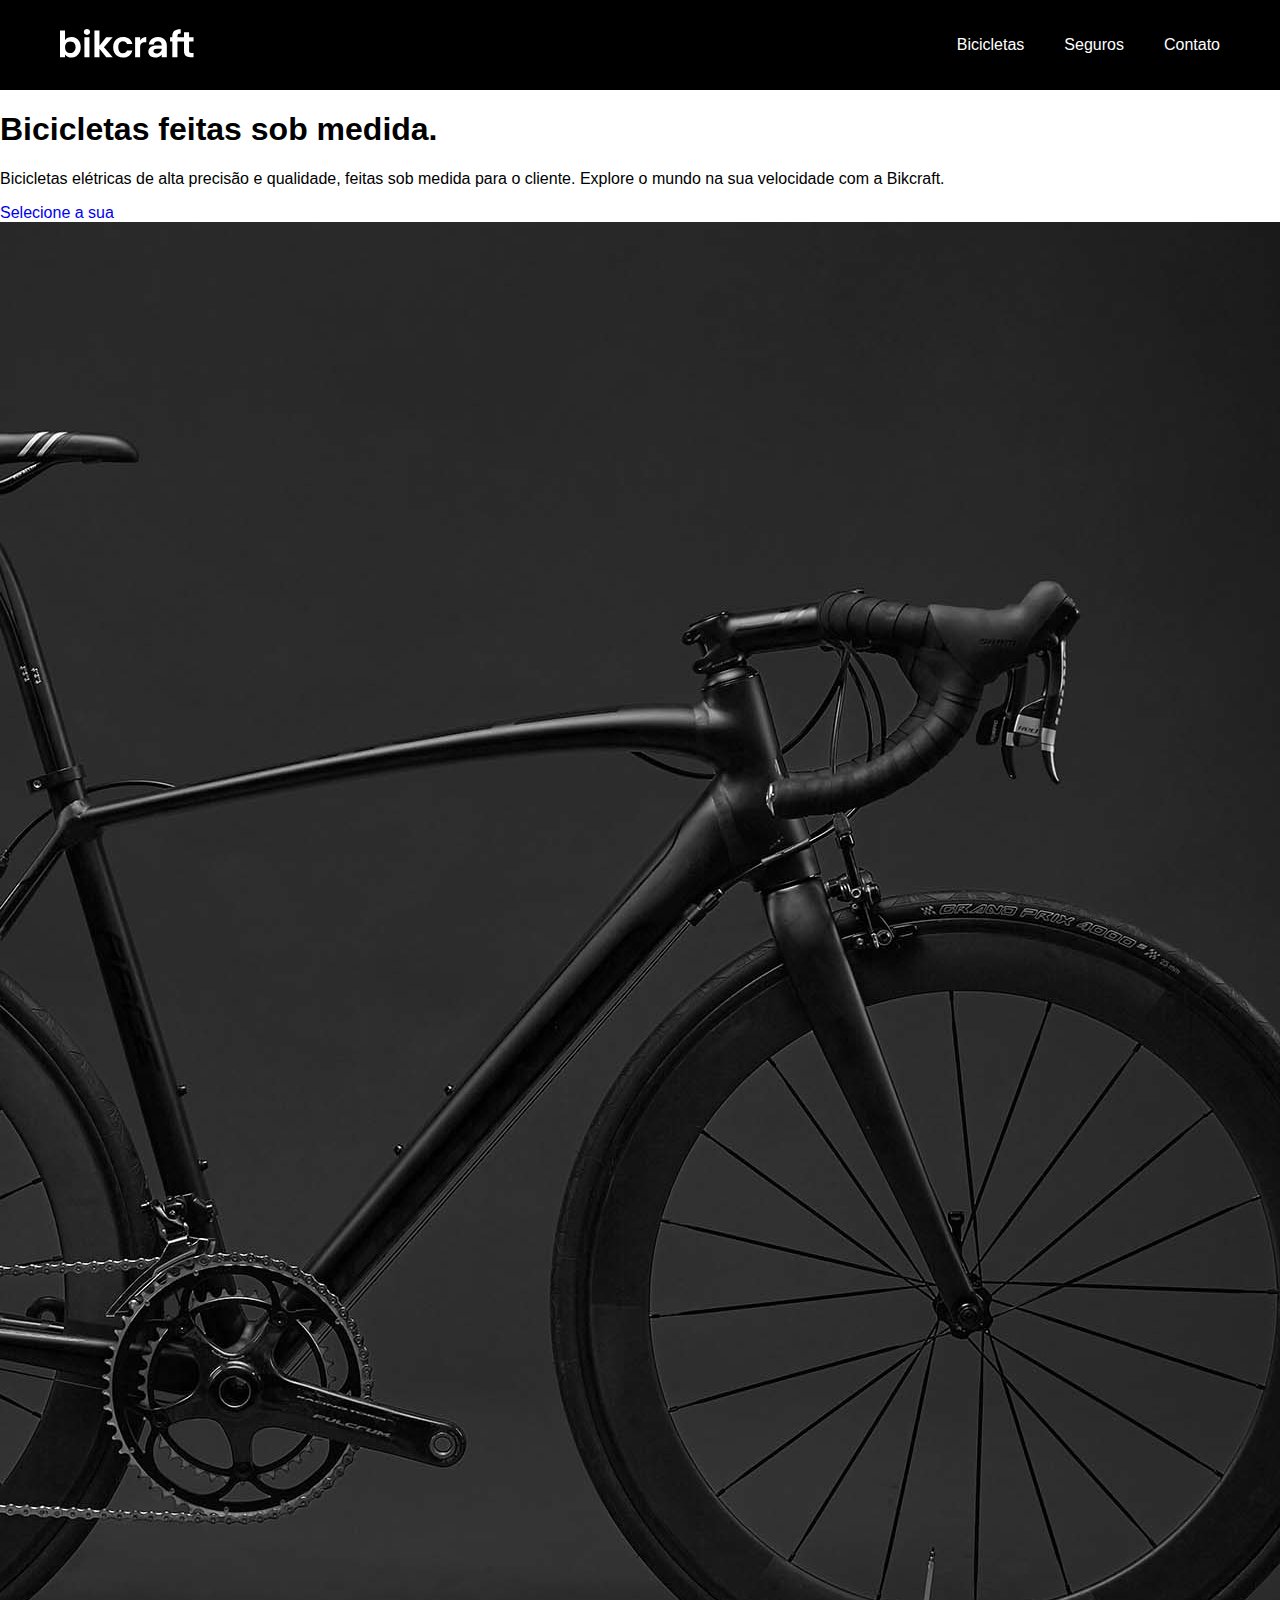
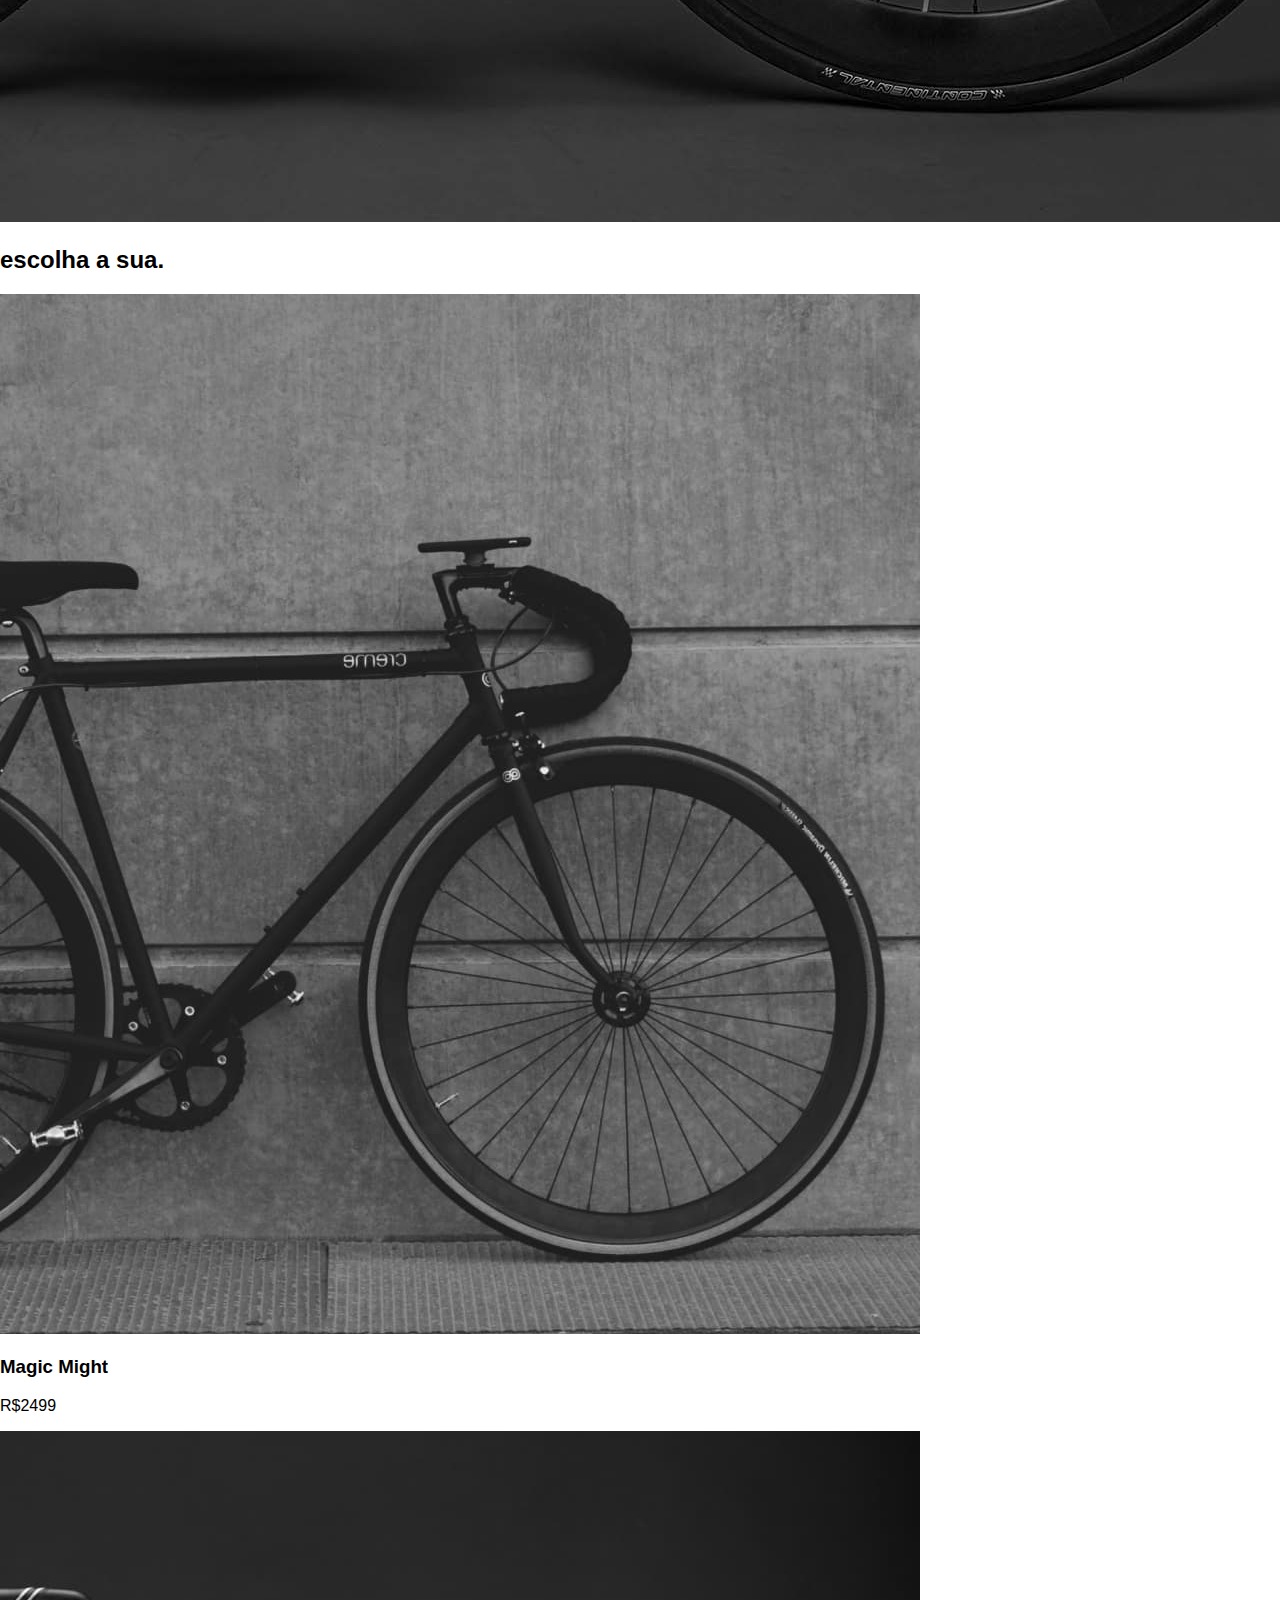
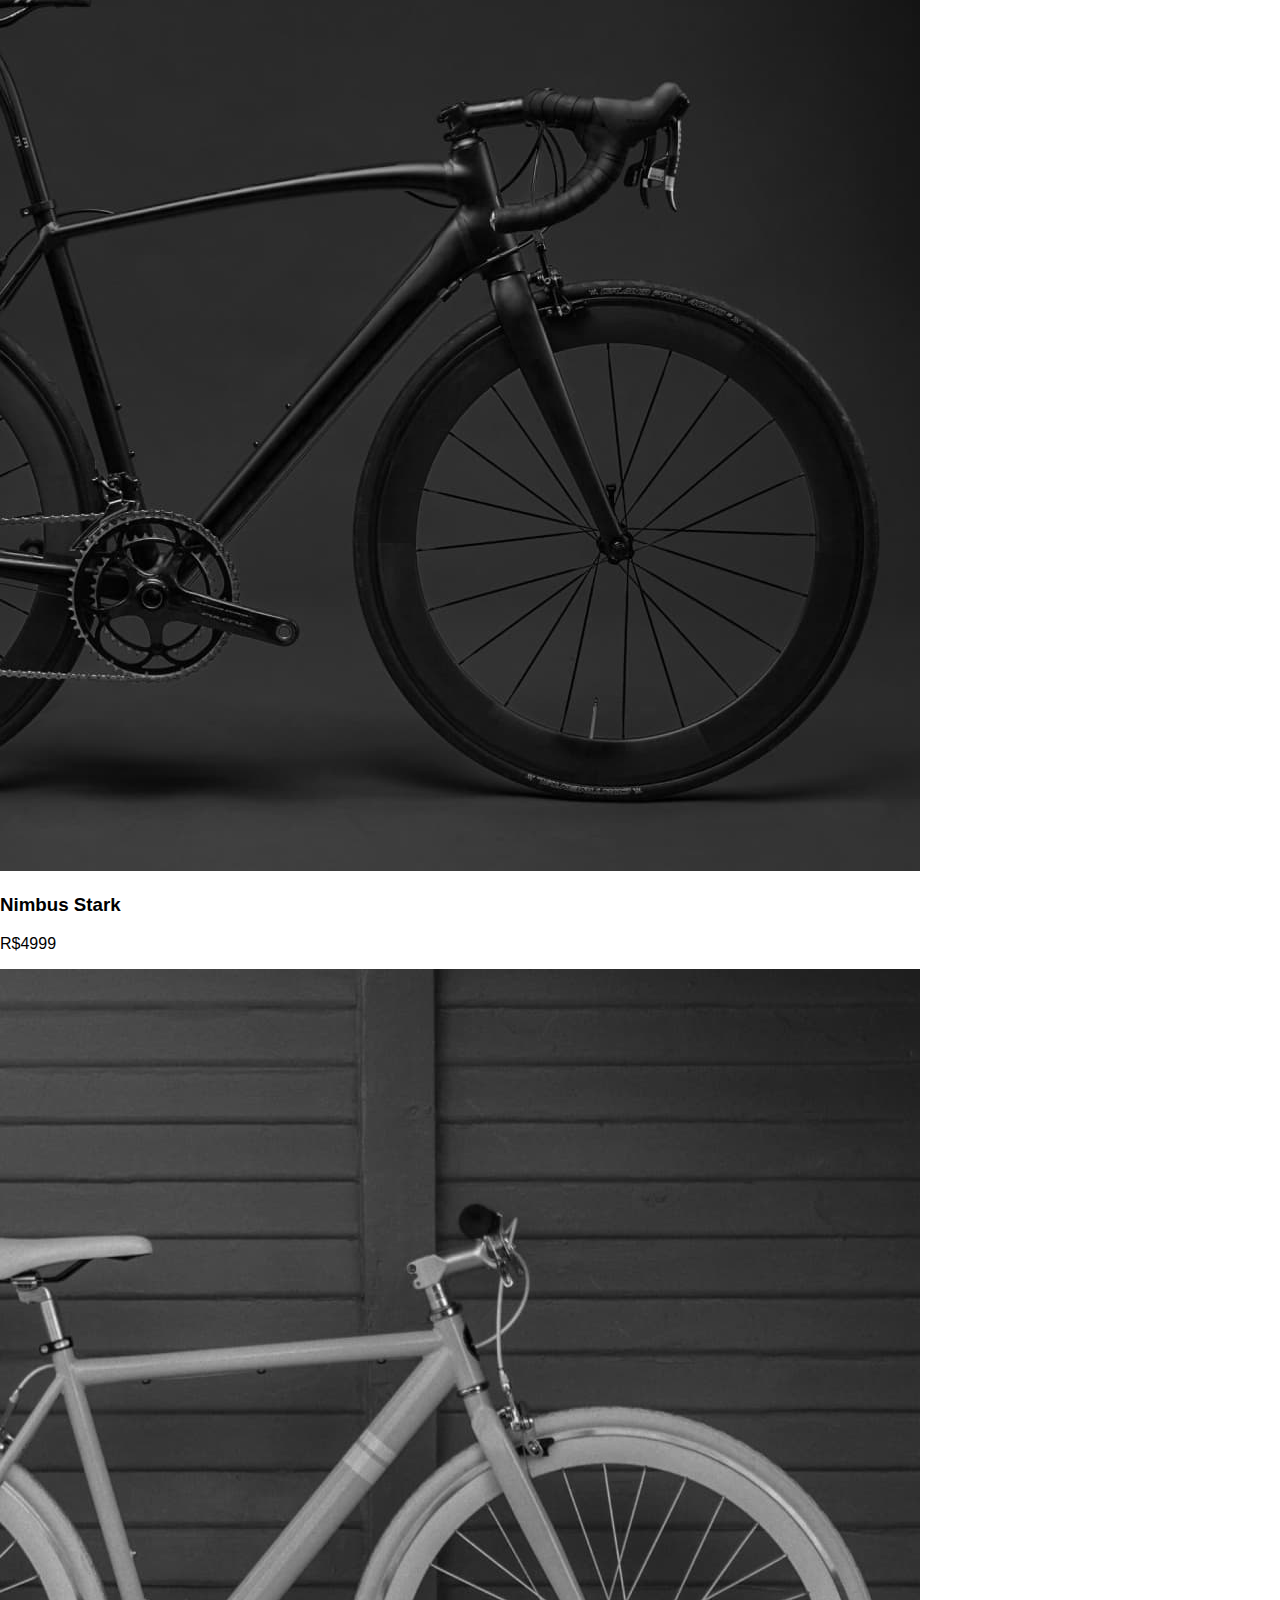
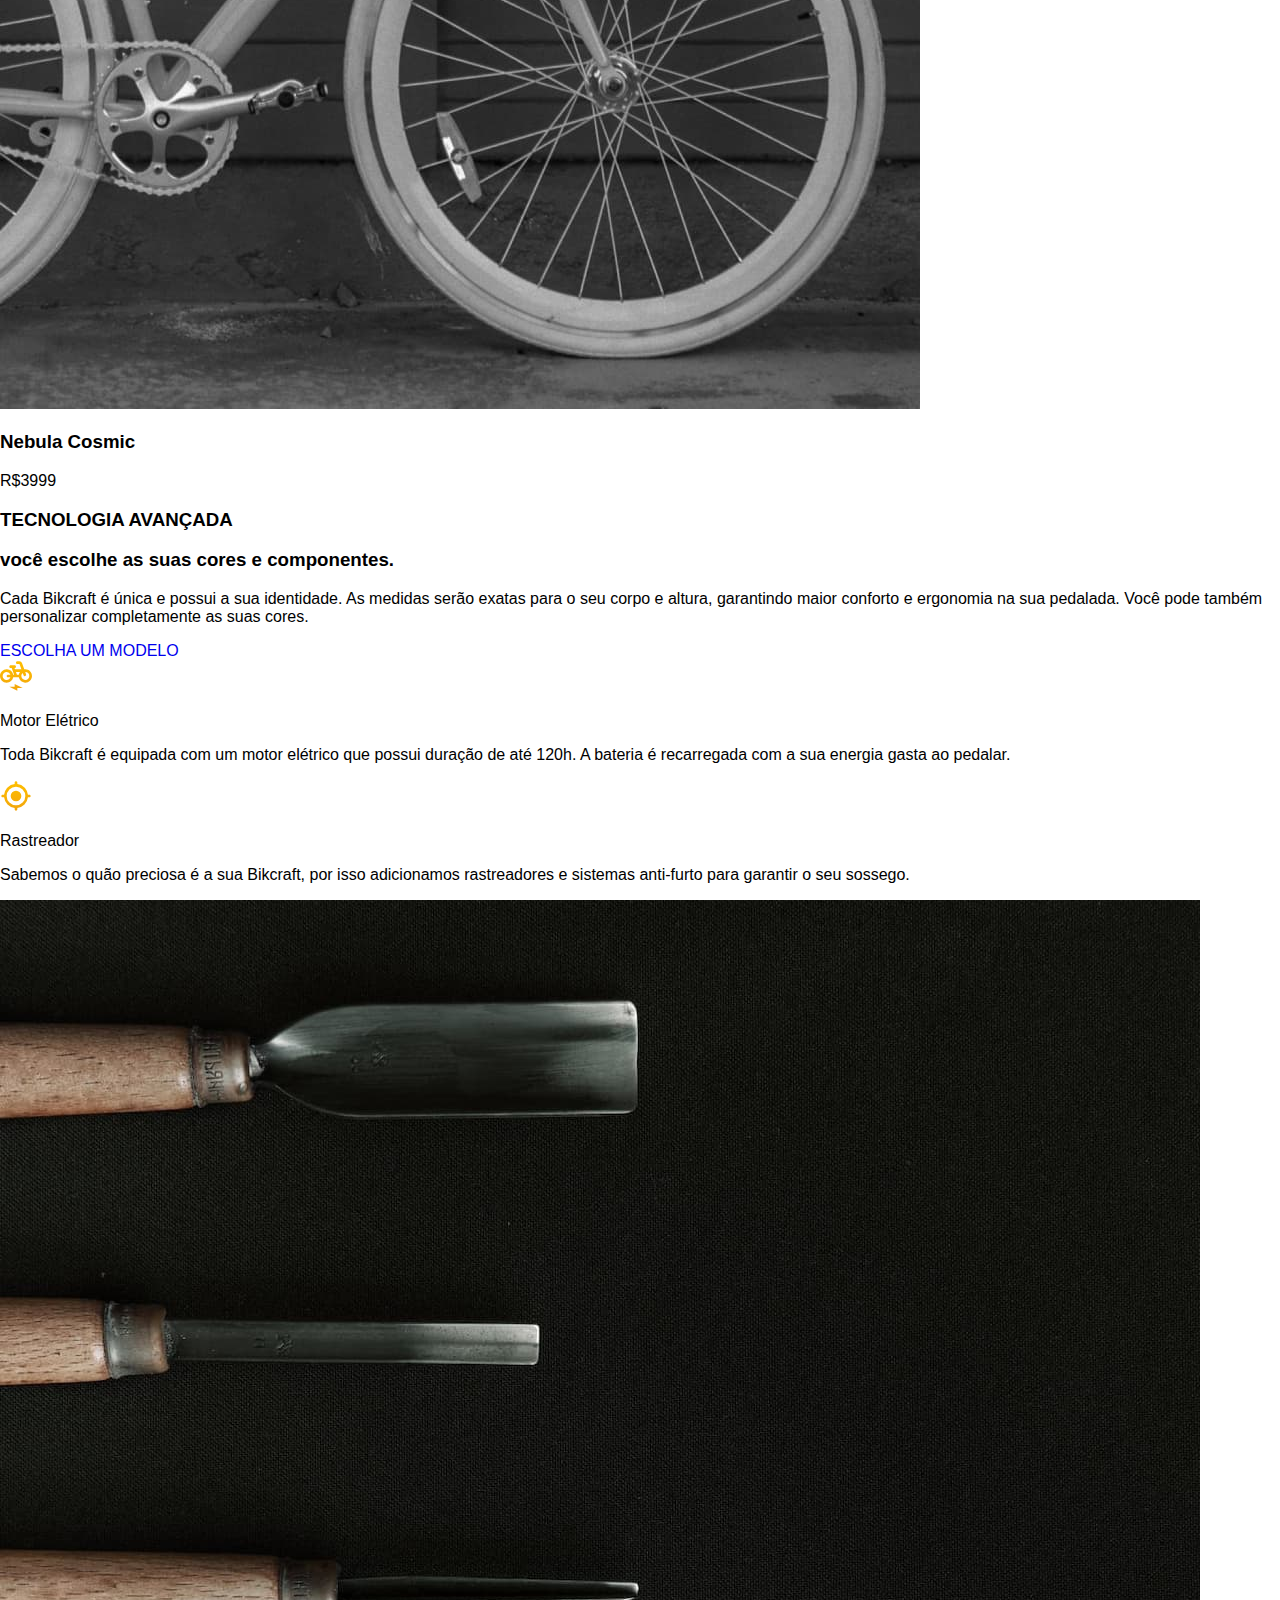
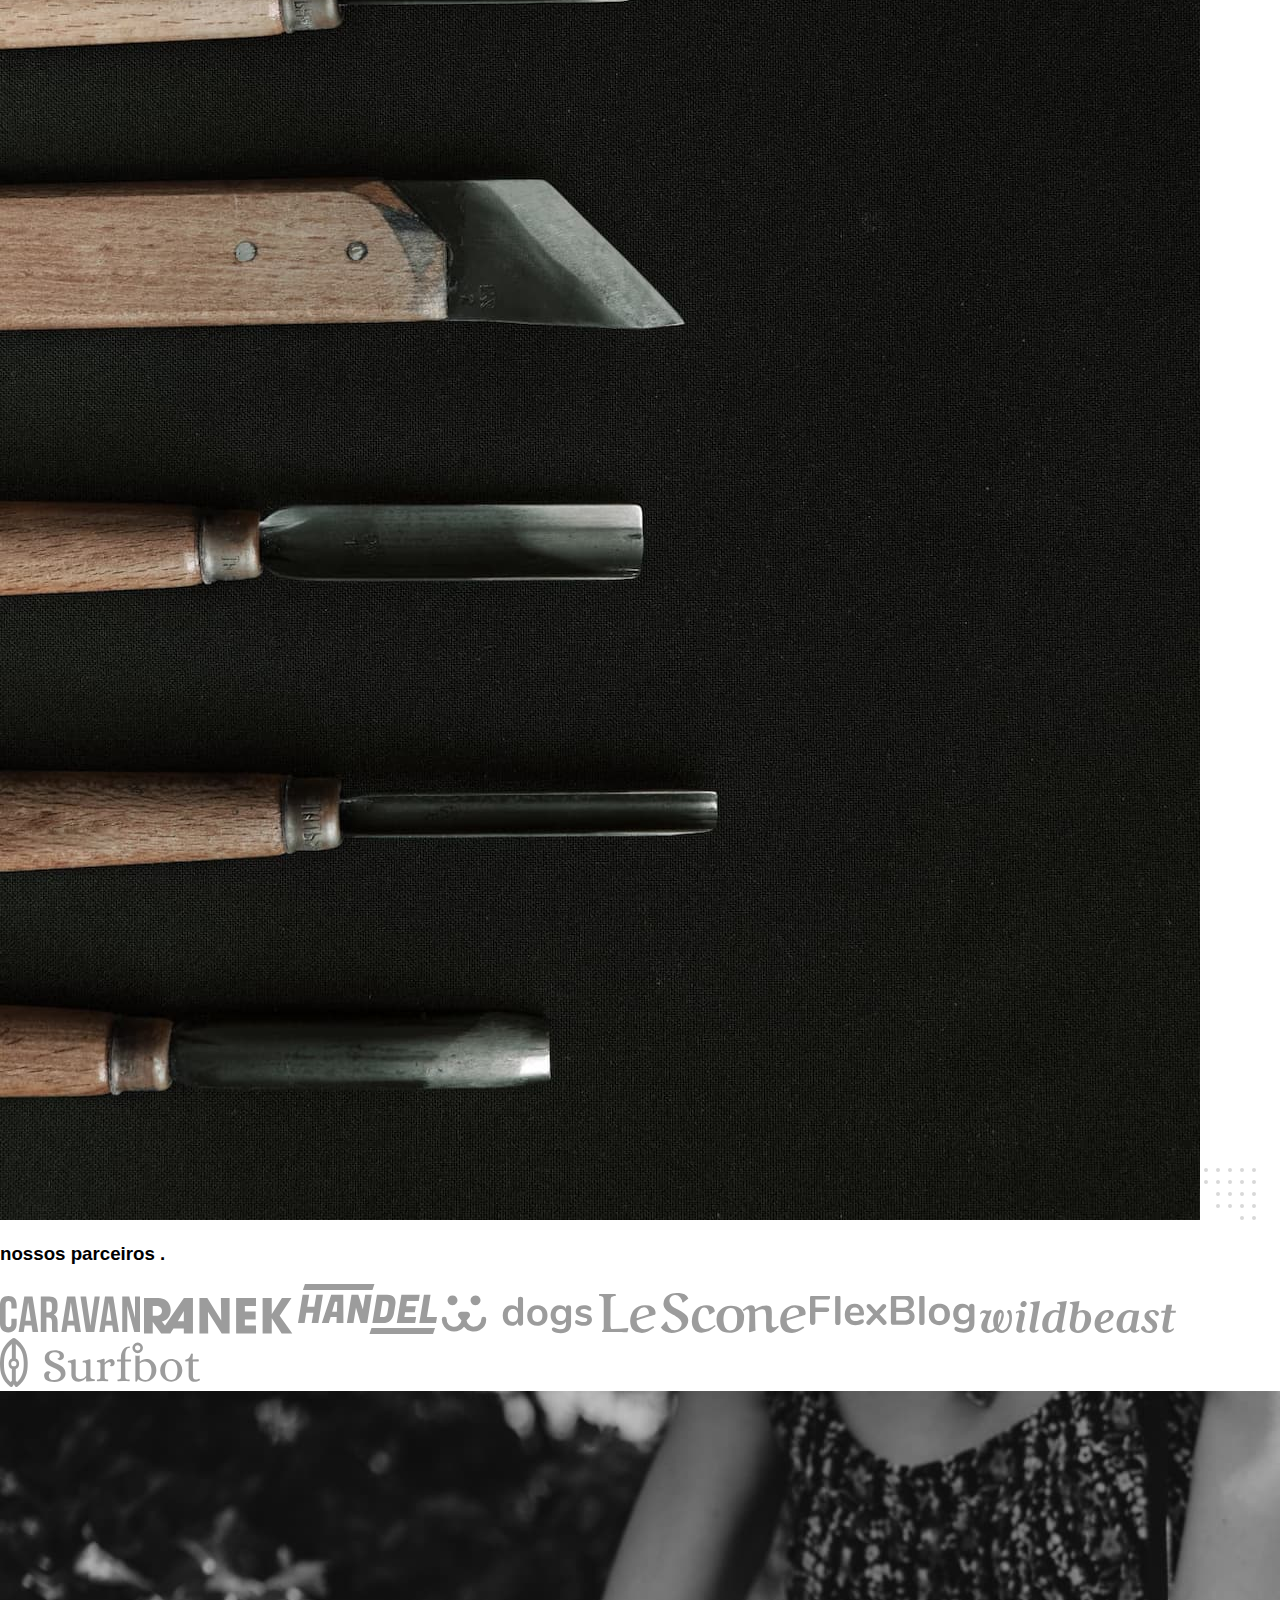
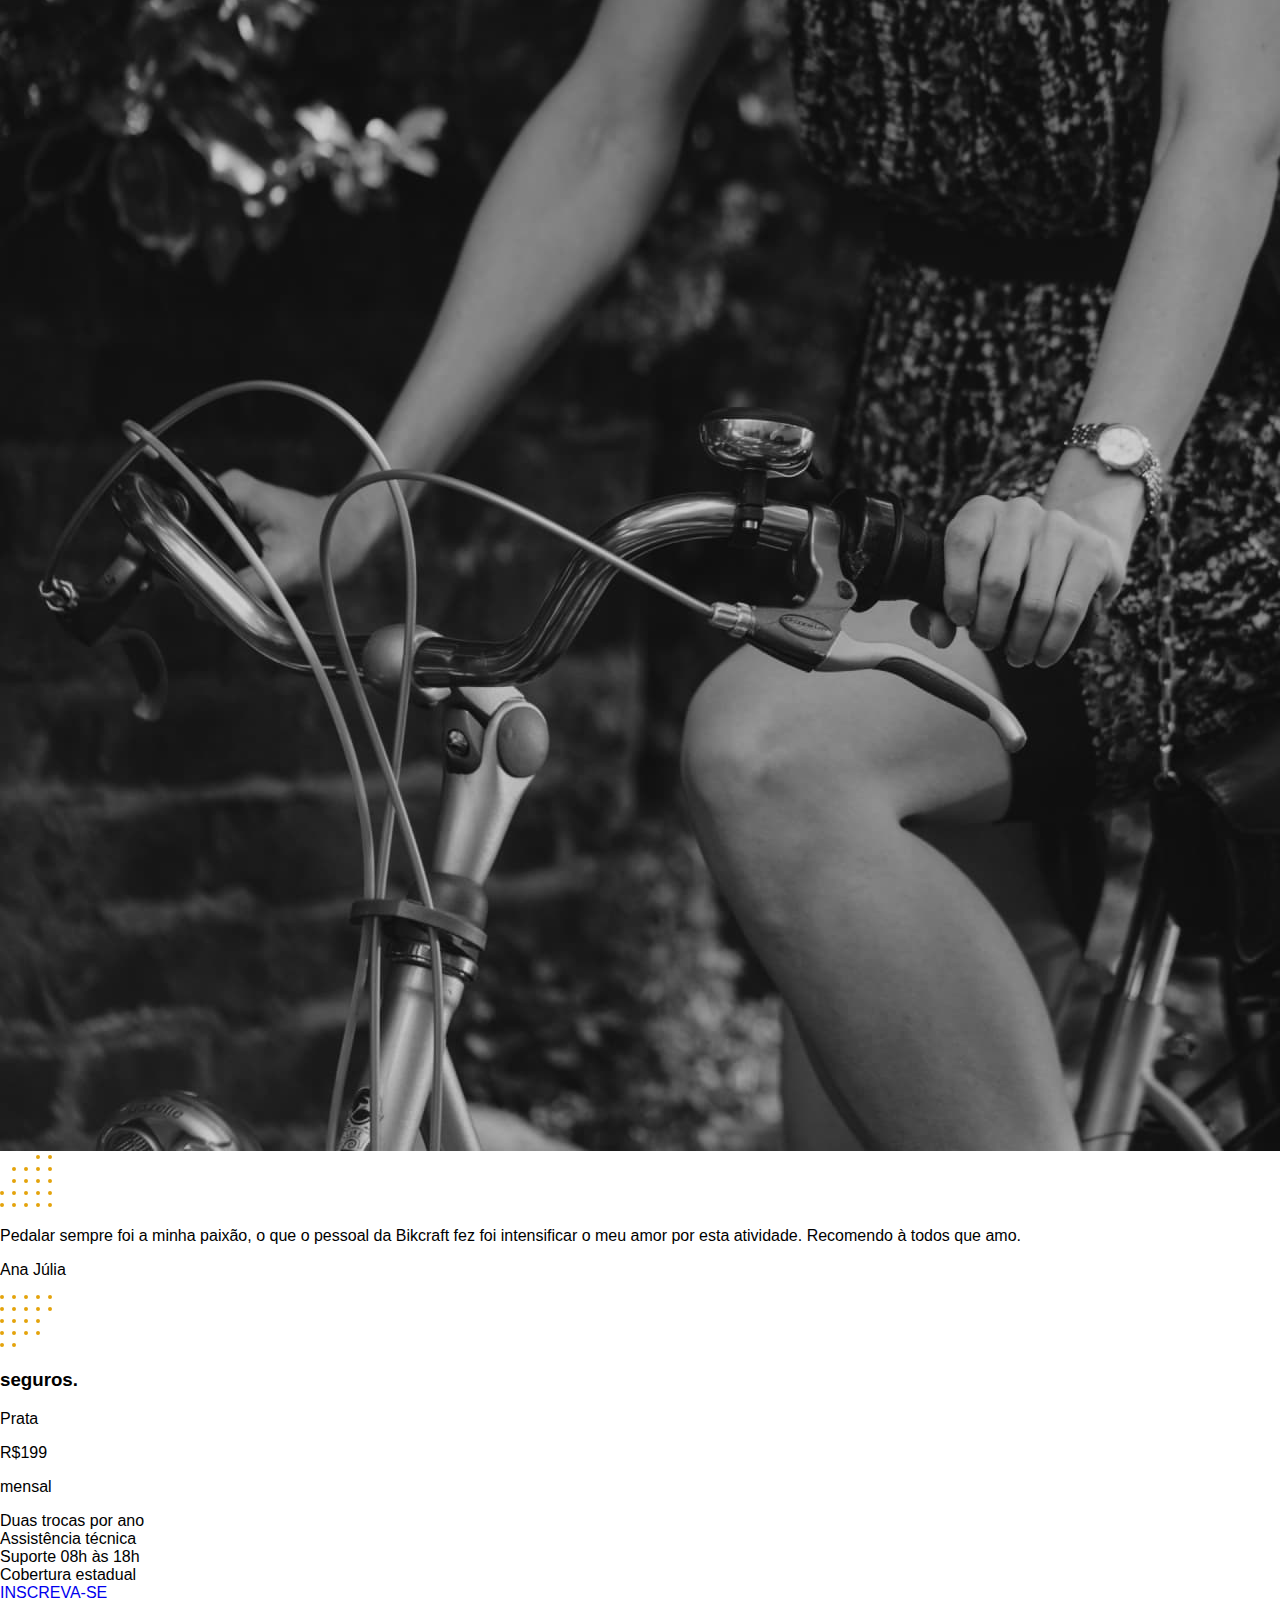
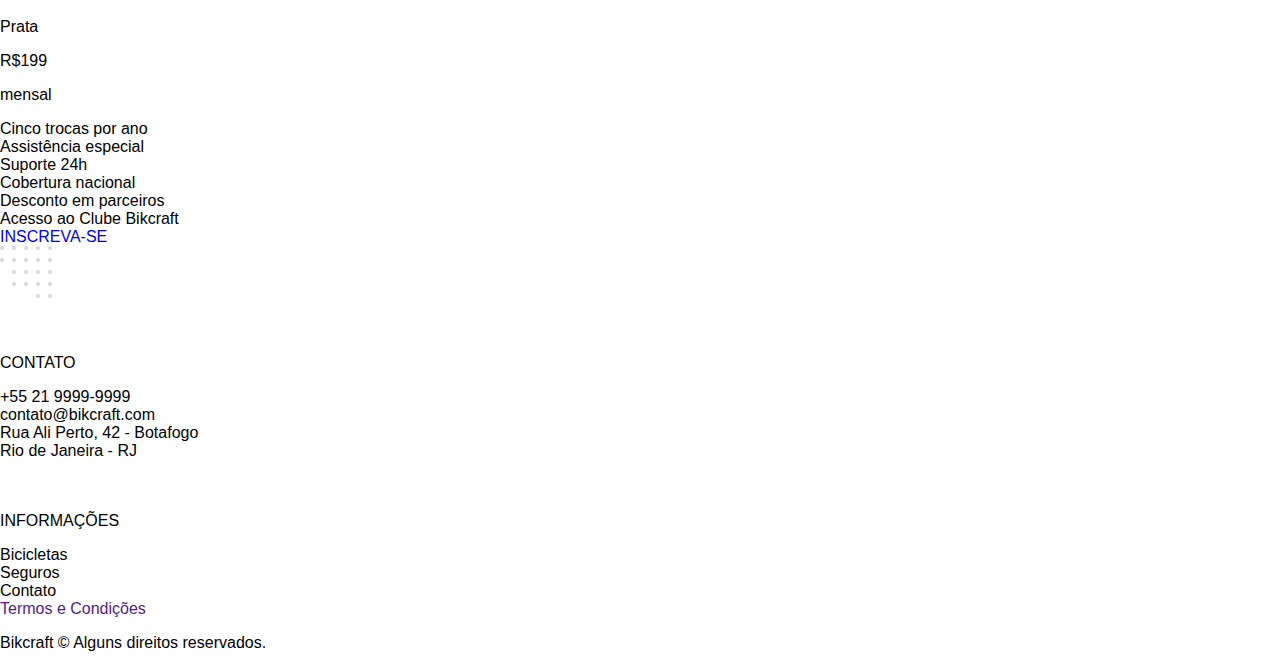
==== index.html @ e2b1809e "adicão do header" ====
<!DOCTYPE html>
<html lang="pt-br">

<head>
  <meta charset="UTF-8">
  <meta name="viewport" content="width=device-width, initial-scale=1.0">
  <title>Bikcraft - Bicicletas Elétricas</title>
  <meta name="description" content="Bicicletas elétricas de alta precisão e qualidade,  feitas sob medida para o cliente. Explore o mundo na sua velocidade com a Bikcraft.">
  <link rel="stylesheet" href="./css/style.css">
  <link rel="stylesheet" href="./css/header.css">
</head>
<header class="header-bg">
  <div class="header">
    <a href="./">
      <img src="./img/bikcraft.svg" alt="bikcraft logo">
    </a>
    <nav aria-label="primaria">
      <ul class="header-menu">
        <li><a href="./bicicletas.html">Bicicletas</a></li>
        <li><a href="./seguros.html">Seguros</a></li>
        <li><a href="./contato.html">Contato</a></li>
      </ul>
    </nav>
  </div>
</header>

<body>
  <div class="introducao">
    <h1 class="introducao-header">Bicicletas feitas sob medida<span class="ponto">.</span></h1>
    <p class="introducao-texto">Bicicletas elétricas de alta precisão e qualidade, feitas sob medida para o cliente. Explore o mundo na sua velocidade com a Bikcraft.</p>
    <a href="./" class="introduca-botao">Selecione a sua</a>
    <img src="./img/fotos/introducao.jpg" alt="">
  </div>
  <div class="escolha">
    <h2>escolha a sua<span class="ponto">.</span></h2>
    <div class="escolha-magic">
      <img src="./img/bicicletas/magic-home.jpg" alt="">
      <h3>Magic Might</h3>
      <p>R$2499</p>
    </div>
    <div class="escolha-nimbus">
      <img src="./img/bicicletas/nimbus-home.jpg" alt="">
      <h3>Nimbus Stark</h3>
      <p>R$4999</p>
    </div>
    <div class="escolha-nebula">
      <img src="./img/bicicletas/nebula-home.jpg" alt="">
      <h3>Nebula Cosmic</h3>
      <p>R$3999</p>
    </div>
  </div>
  <div class="tecnologias">
    <div class="tecnologias-texto">
      <h3>TECNOLOGIA AVANÇADA</h3>
      <h3>você escolhe as suas cores e componentes<span class="ponto">.</span></h3>
      <p>Cada Bikcraft é única e possui a sua identidade. As medidas serão exatas para o seu corpo e altura, garantindo maior conforto e ergonomia na sua pedalada. Você pode também personalizar completamente as suas cores.</p>
      <a href="./">ESCOLHA UM MODELO</a>
      <div class="tecnologias-qualidades">
        <div class="tecnologias-qualidades-componentes">
          <img src="./img/icones/eletrica.svg" alt="">
          <p>Motor Elétrico</p>
          <p>Toda Bikcraft é equipada com um motor elétrico que possui duração de até 120h. A bateria é recarregada com a sua energia gasta ao pedalar.</p>
        </div>
        <div class="tecnologias-qualidades-componentes">
          <img src="./img/icones/rastreador.svg" alt="">
          <p>Rastreador</p>
          <p>Sabemos o quão preciosa é a sua Bikcraft, por isso adicionamos rastreadores e sistemas anti-furto para garantir o seu sossego.</p>
        </div>
      </div>
    </div>
    <img src="./img/fotos/tecnologia.jpg" alt="">
    <img src="./img/dec/bottom-left.svg" alt="">
  </div>
  <div class="parceiros">
    <h3>nossos parceiros <span class="ponto">.</span></h3>
    <img src="./img/parceiros/caravan.svg" alt="">
    <img src="./img/parceiros/ranek.svg" alt="">
    <img src="./img/parceiros/handel.svg" alt="">
    <img src="./img/parceiros/dogs.svg" alt="">
    <img src="./img/parceiros/lescone.svg" alt="">
    <img src="./img/parceiros/flexblog.svg" alt="">
    <img src="./img/parceiros/wildbeast.svg" alt="">
    <img src="./img/parceiros/surfbot.svg" alt="">
  </div>
  <div class="depoimento">
    <img src="./img/fotos/depoimento.jpg" alt="">
    <div class="depoimento-texto">
      <img src="./img/dec/top-left-p.svg" alt="">
      <p>Pedalar sempre foi a minha paixão, o que o pessoal da Bikcraft fez foi intensificar o meu amor por esta atividade. Recomendo à todos que amo.</p>
      <p>Ana Júlia</p>
      <img src="./img/dec/bottom-right-p.svg" alt="">
    </div>
  </div>
  <div class="seguros">
    <h3>seguros<span>.</span></h3>
    <div class="seguros-tipos">
      <div class="seguros-tipos-1">
        <p>Prata</p>
        <p>R$199</p>
        <p>mensal</p>
        <ul>
          <li>Duas trocas por ano</li>
          <li>Assistência técnica</li>
          <li>Suporte 08h às 18h</li>
          <li>Cobertura estadual</li>
        </ul>
        <a href="./">INSCREVA-SE</a>
      </div>
      <div class="seguros-tipos">
        <div class="seguros-tipos-2">
          <p>Prata</p>
          <p>R$199</p>
          <p>mensal</p>
          <ul>
            <li>Cinco trocas por ano</li>
            <li>Assistência especial</li>
            <li>Suporte 24h</li>
            <li>Cobertura nacional</li>
            <li>Desconto em parceiros</li>
            <li>Acesso ao Clube Bikcraft</li>
          </ul>
          <a href="./">INSCREVA-SE</a>
        </div>
      </div>
    </div>
    <img src="./img/dec/bottom-left.svg" alt="">
  </div>

  <footer class="footer">
    <div class="footer-infos">
      <img src="./img/bikcraft.svg" alt="">
      <div class="footer-infos-contato">
        <p>CONTATO</p>
        <ul>
          <li>+55 21 9999-9999</li>
          <li>contato@bikcraft.com</li>
        </ul>
        <ul>
          <li>Rua Ali Perto, 42 - Botafogo</li>
          <li>Rio de Janeira - RJ</li>
        </ul>
        <div class="footer-infos-contato-redes">
          <img src="./img/redes/instagram.svg" alt="">
          <img src="./img/redes/facebook.svg" alt="">
          <img src="./img/redes/youtube.svg" alt="">
        </div>
      </div>
      <div class="footer-infos-informacoes">
        <p>INFORMAÇÕES</p>
        <ul>
          <li>Bicicletas</li>
          <li>Seguros</li>
          <li>Contato</li>
          <li><a href="">Termos e Condições</a></li>
        </ul>
      </div>
    </div>
    <p class="rodape">Bikcraft © Alguns direitos reservados.</p>

  </footer>
</body>

</html>
---- css/style.css ----
:root {
  /* PADRÃO DAS CORES */
  --w: #ffffff;
  --c1: #f7f7f7;
  --c2: #ededed;
  --c3: #dedede;
  --c4: #cccccc;
  --c5: #b2b2b2;
  --c6: #9c9c9c;
  --c7: #717171;
  --c8: #595959;
  --c9: #404040;
  --c10: #2e2e2e;
  --c11: #111111;
  --c12: #000000;
  /* CORES QUENTES */
  --p1: #ffbb00;
  --p2: #e4a30b;
  --p3: #a66f00;
  --p4: #664400;
  --p5: #332200;
  /* FIM DAS CORES */

  /* FONT FAMILIES */
  --font-family-poppins: Poppins;
  --font-family-roboto: Roboto;
  /* FONT FAMILIES FIM*/
}

body {
  margin: 0px;
  font-family: Arial, Helvetica, sans-serif;
}

ul {
  margin: 0px;
  padding: 0px;
  list-style: none;
}

a {
  text-decoration: none;
}

.header-bg {
  background-color: var(--c12);
}

.header {
  display: flex;
  flex-wrap: wrap;
  justify-content: space-between;
  align-items: center;
  box-sizing: border-box;
  padding: 20px;
  max-width: 1200px;
  margin-left: auto;
  margin-right: auto;
}

.header-menu {
  display: flex;
  gap: 40px;
  flex-wrap: wrap;
}

.header-menu a {
  color: var(--w);
  display: inline-block;
  padding: 16px 0px;
  position: relative;
}

.header-menu a:after {
  content: "";
  display: block;
  height: 2px;
  width: 0px;
  margin-top: 4px;
  background: var(--w);
  transition: 0.3s;
  position: absolute;
}

.header-menu a:hover:after {
  width: 100%;
}

@media (max-width: 800px) {
  .header-menu {
    gap: 20px;
  }
  .header-menu a {
    background: var(--c11);
    padding: 12px 16px;
    border-radius: 4px;
  }
  .header-menu a:hover {
    background-color: var(--c10);
  }
  .header a:after {
    display: none;
  }
}

@media (max-width: 600px) {
  .header-menu {
    gap: 12px;
  }
  .header-menu a {
    padding: 8px 12px;
    font-size: 14px;
  }
}
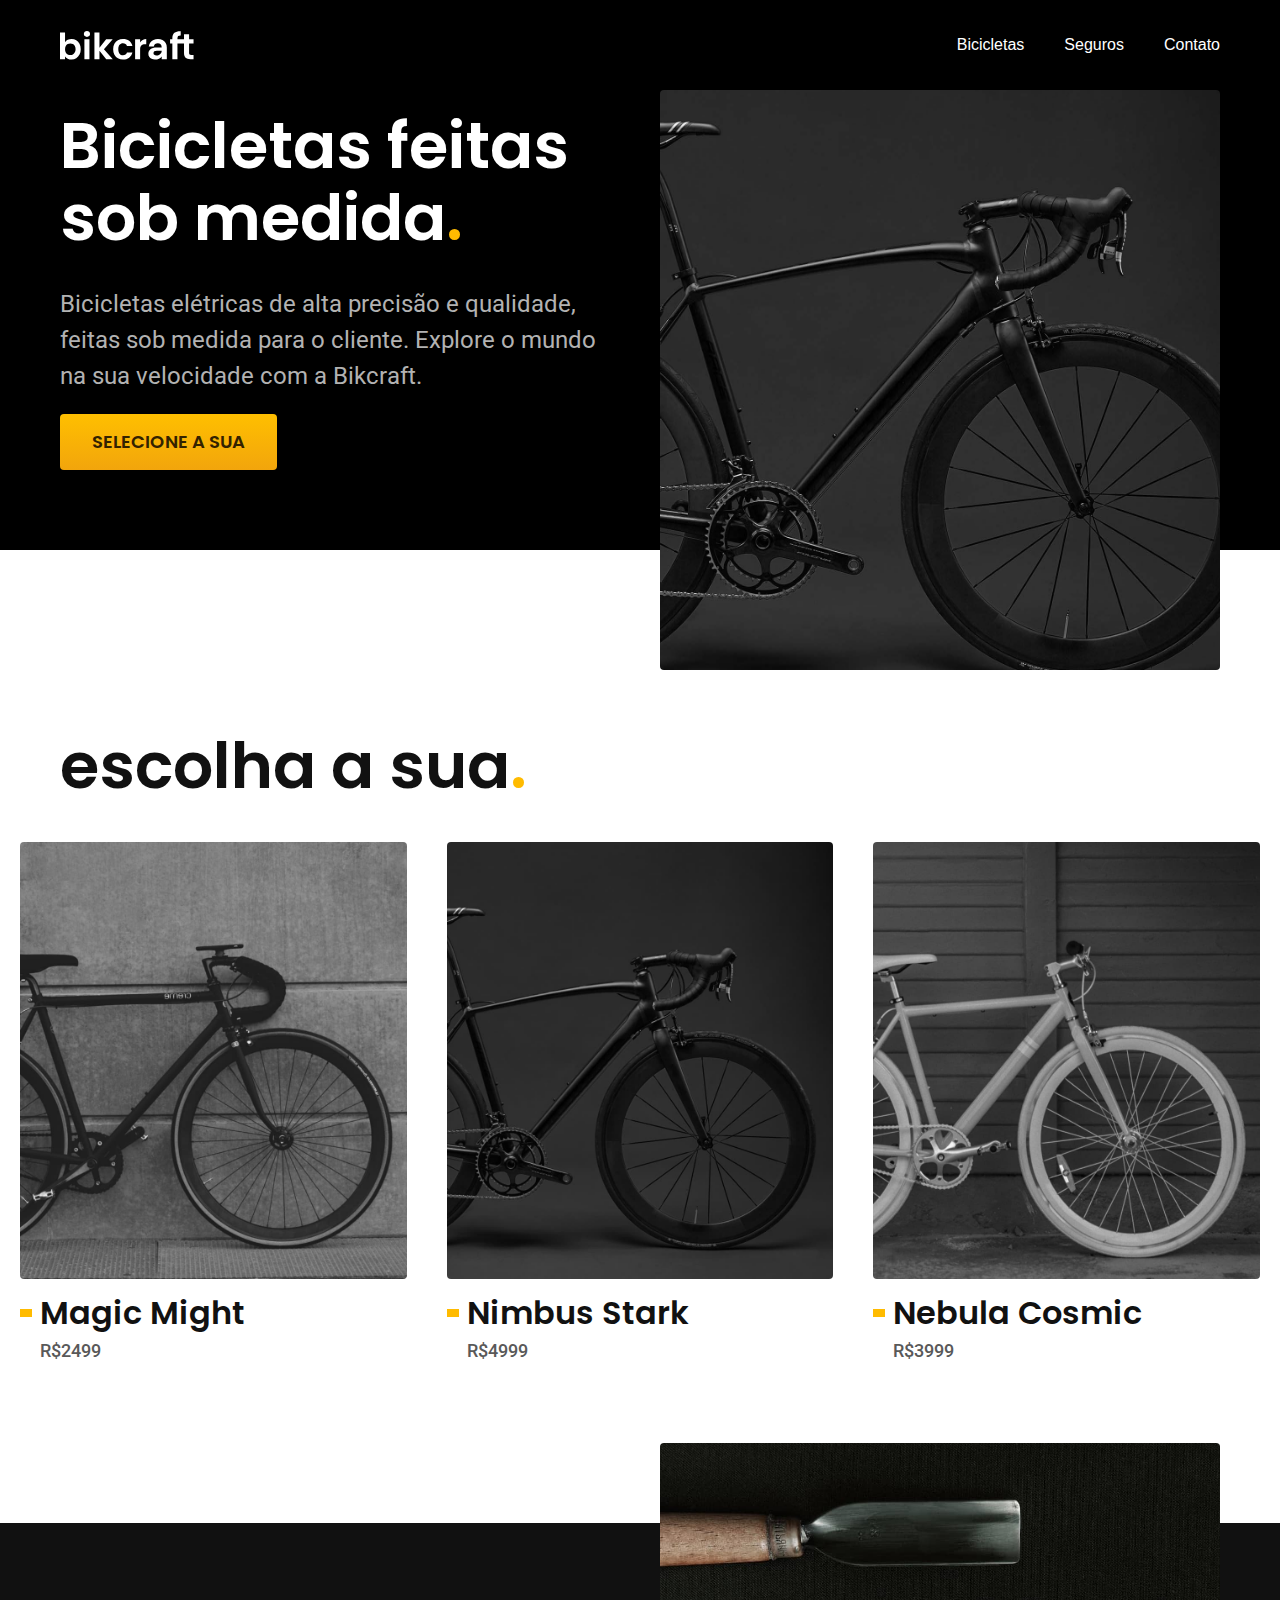
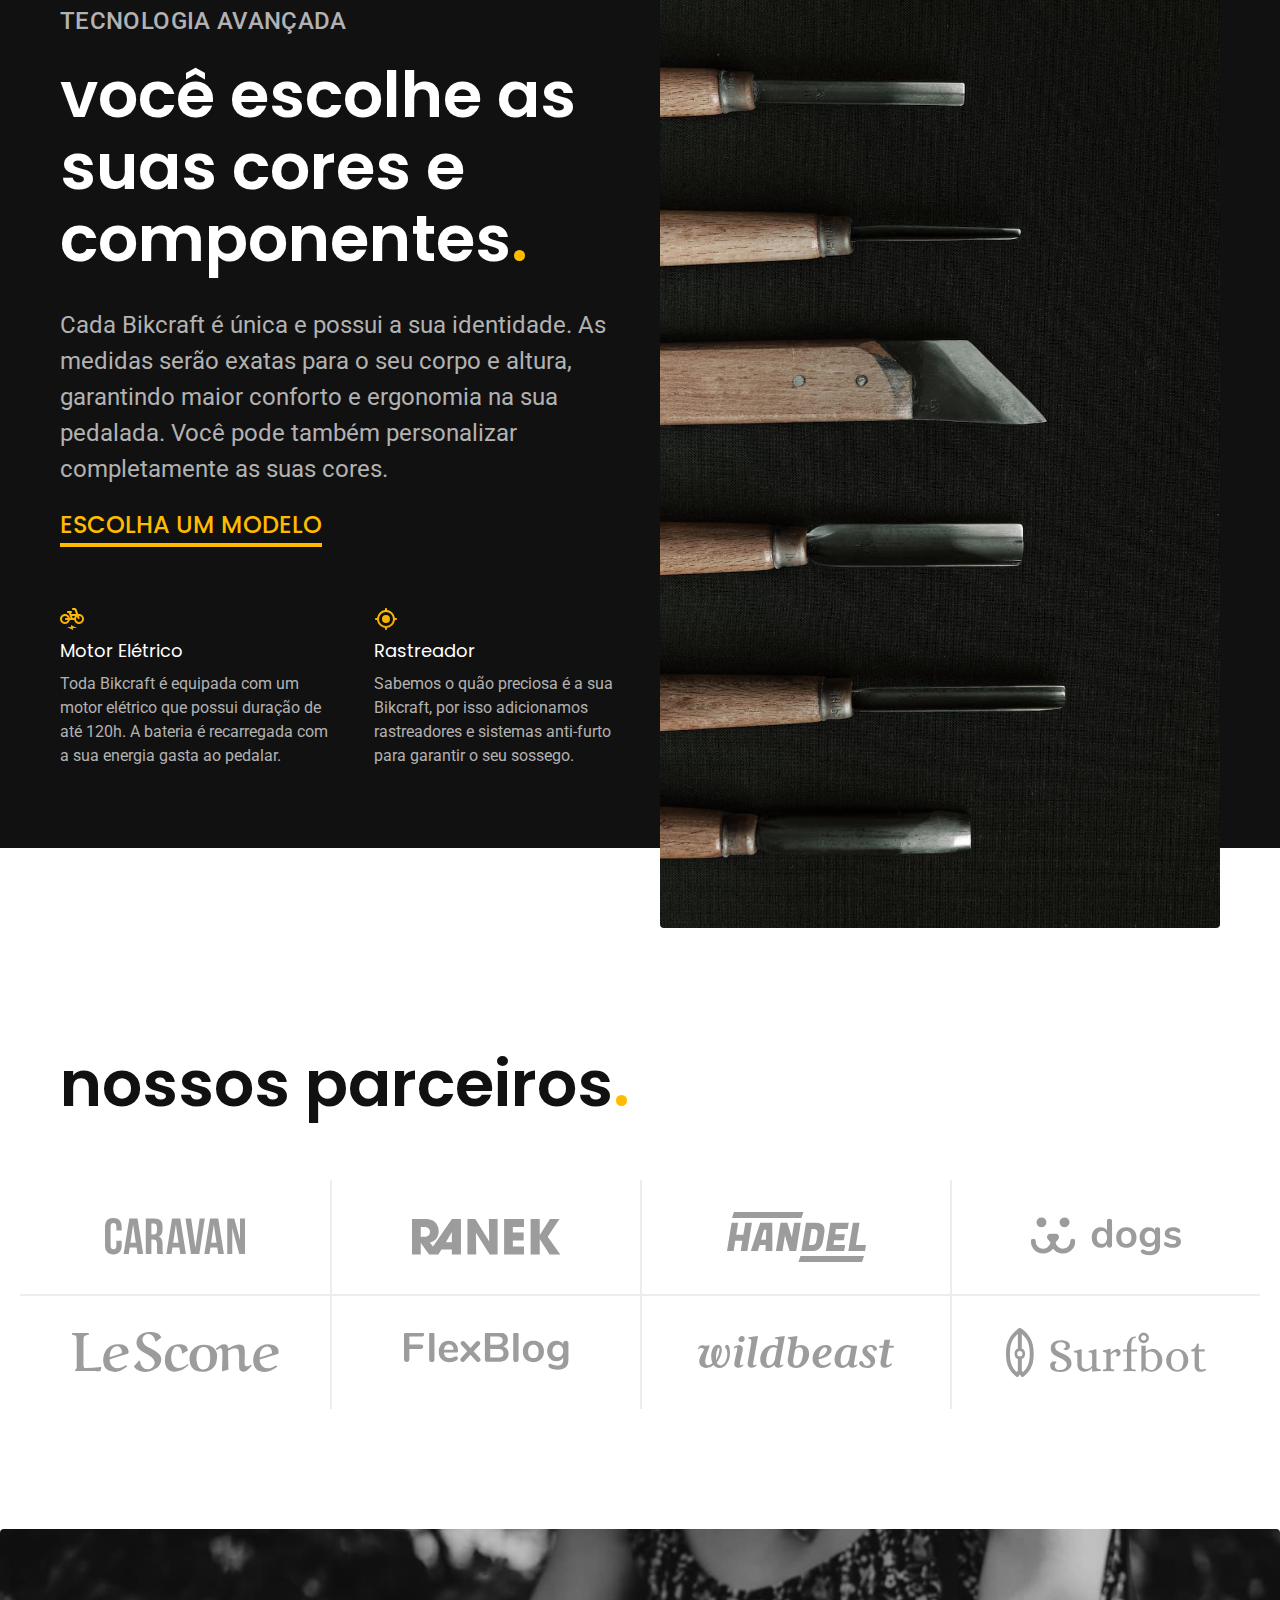
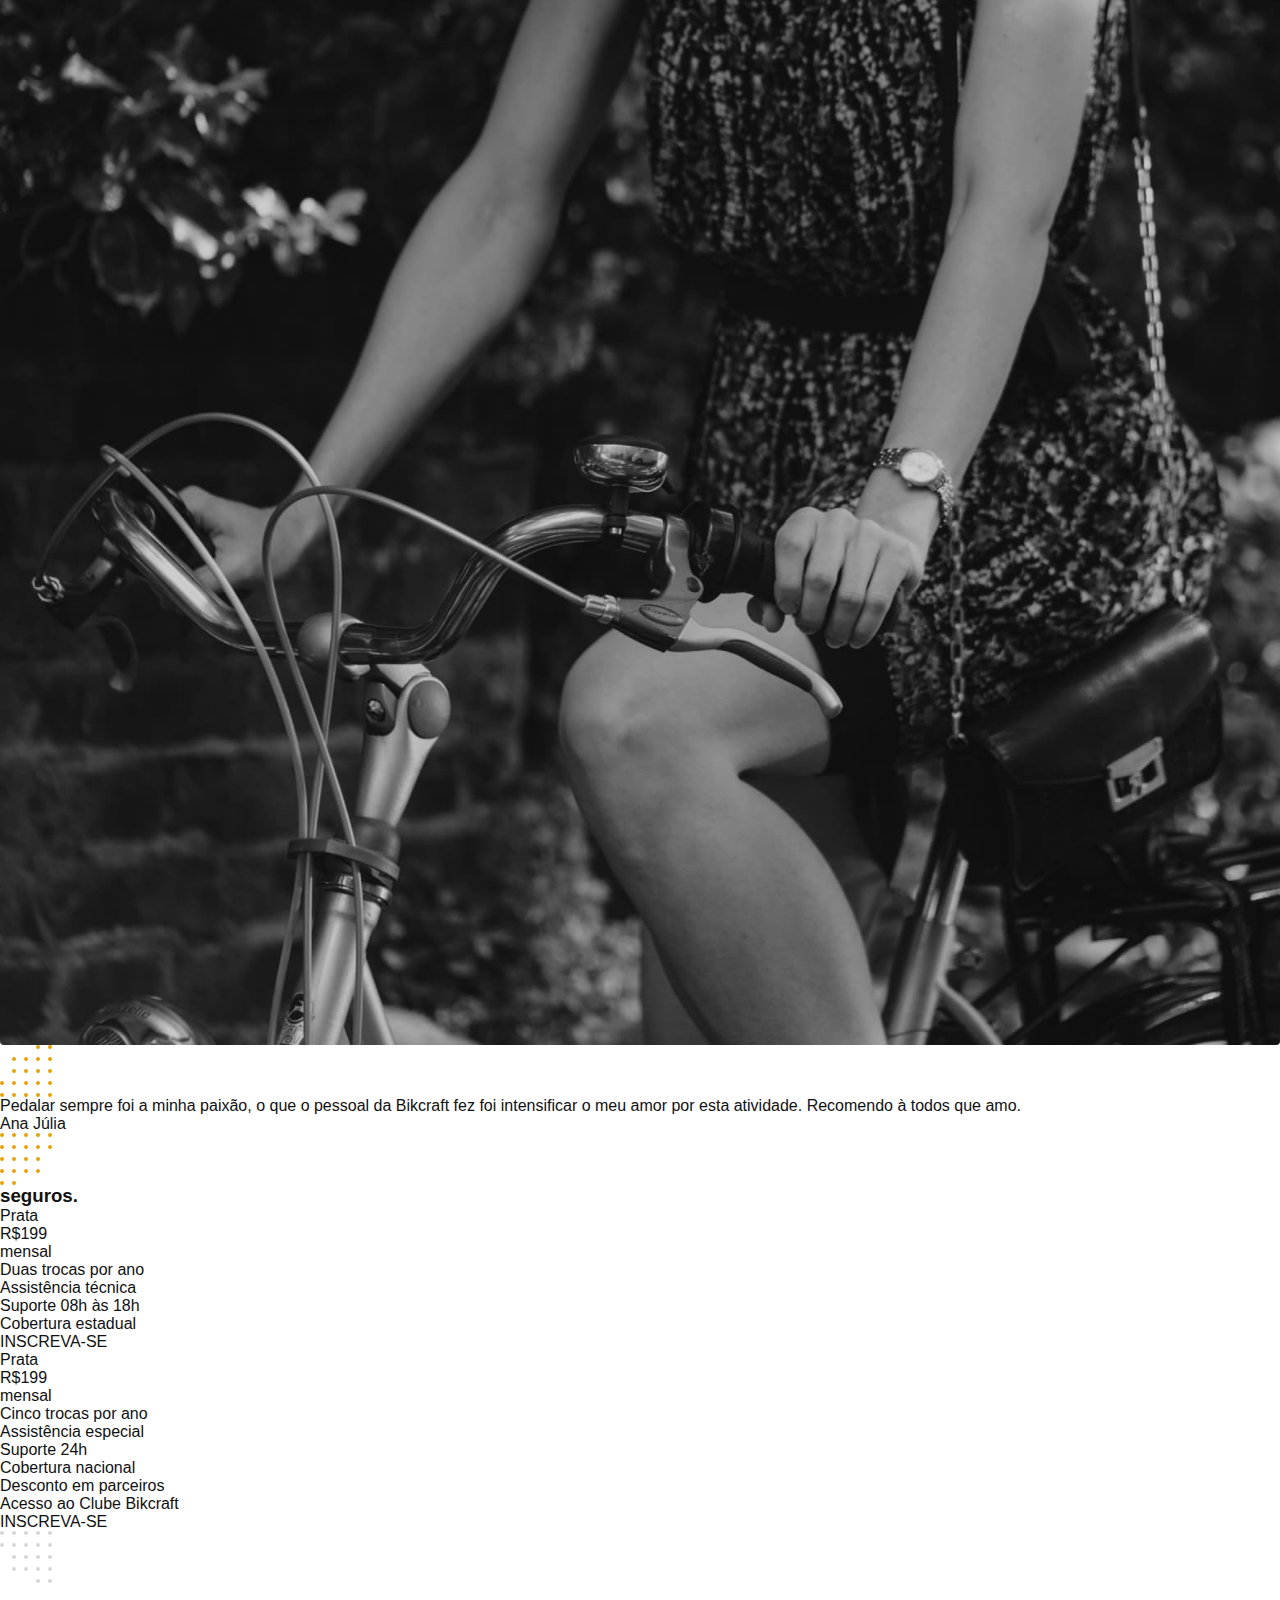
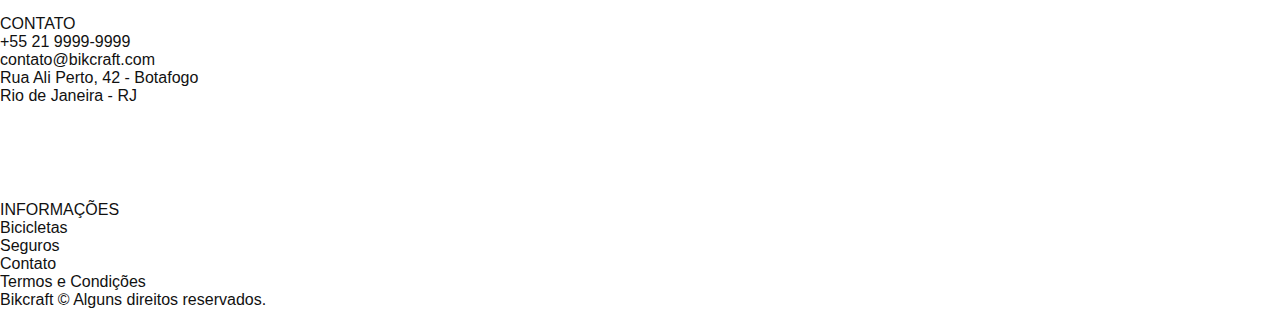
==== commit 41e34b00: "Atualização da página com novos conteúdos do processo de aprendizagem" ====
--- a/index.html
+++ b/index.html
@@ -8,14 +8,18 @@
   <meta name="description" content="Bicicletas elétricas de alta precisão e qualidade,  feitas sob medida para o cliente. Explore o mundo na sua velocidade com a Bikcraft.">
   <link rel="stylesheet" href="./css/style.css">
   <link rel="stylesheet" href="./css/header.css">
+
+  <link rel="preconnect" href="https://fonts.googleapis.com">
+  <link rel="preconnect" href="https://fonts.gstatic.com" crossorigin>
+  <link href="https://fonts.googleapis.com/css2?family=Poppins:wght@400;600&family=Roboto:wght@400;500&display=swap" rel="stylesheet">
 </head>
 <header class="header-bg">
-  <div class="header">
+  <div class="header container">
     <a href="./">
       <img src="./img/bikcraft.svg" alt="bikcraft logo">
     </a>
     <nav aria-label="primaria">
-      <ul class="header-menu">
+      <ul class="header-menu cor-0 font-1m">
         <li><a href="./bicicletas.html">Bicicletas</a></li>
         <li><a href="./seguros.html">Seguros</a></li>
         <li><a href="./contato.html">Contato</a></li>
@@ -25,62 +29,90 @@
 </header>
 
 <body>
-  <div class="introducao">
-    <h1 class="introducao-header">Bicicletas feitas sob medida<span class="ponto">.</span></h1>
-    <p class="introducao-texto">Bicicletas elétricas de alta precisão e qualidade, feitas sob medida para o cliente. Explore o mundo na sua velocidade com a Bikcraft.</p>
-    <a href="./" class="introduca-botao">Selecione a sua</a>
-    <img src="./img/fotos/introducao.jpg" alt="">
-  </div>
-  <div class="escolha">
-    <h2>escolha a sua<span class="ponto">.</span></h2>
-    <div class="escolha-magic">
-      <img src="./img/bicicletas/magic-home.jpg" alt="">
-      <h3>Magic Might</h3>
-      <p>R$2499</p>
+  <main class="introducao-bg">
+    <div class="introducao container">
+      <div class="introducao-conteudo">
+        <h1 class="font-1-xxl cor-0">Bicicletas feitas sob medida<span class="cor-p1">.</span></h1>
+        <p class="font-2-l cor-5">Bicicletas elétricas de alta precisão e qualidade, feitas sob medida para o cliente. Explore o mundo na sua velocidade com a Bikcraft.</p>
+        <a href="./bicicletas.html" class="botao">Selecione a sua</a>
+      </div>
+      <div>
+        <img src="./img/fotos/introducao.jpg" alt="Bicicleta elétrica preta.">
+      </div>
+
     </div>
-    <div class="escolha-nimbus">
-      <img src="./img/bicicletas/nimbus-home.jpg" alt="">
-      <h3>Nimbus Stark</h3>
-      <p>R$4999</p>
-    </div>
-    <div class="escolha-nebula">
-      <img src="./img/bicicletas/nebula-home.jpg" alt="">
-      <h3>Nebula Cosmic</h3>
-      <p>R$3999</p>
-    </div>
-  </div>
-  <div class="tecnologias">
-    <div class="tecnologias-texto">
-      <h3>TECNOLOGIA AVANÇADA</h3>
-      <h3>você escolhe as suas cores e componentes<span class="ponto">.</span></h3>
-      <p>Cada Bikcraft é única e possui a sua identidade. As medidas serão exatas para o seu corpo e altura, garantindo maior conforto e ergonomia na sua pedalada. Você pode também personalizar completamente as suas cores.</p>
-      <a href="./">ESCOLHA UM MODELO</a>
-      <div class="tecnologias-qualidades">
-        <div class="tecnologias-qualidades-componentes">
-          <img src="./img/icones/eletrica.svg" alt="">
-          <p>Motor Elétrico</p>
-          <p>Toda Bikcraft é equipada com um motor elétrico que possui duração de até 120h. A bateria é recarregada com a sua energia gasta ao pedalar.</p>
+
+  </main>
+  <article class="bicicletas-lista">
+    <h2 class="container font-1-xxl">escolha a sua<span class="cor-p1">.</span></h2>
+    <ul>
+      <li>
+        <a href="./bicicletas/magic.html">
+          <img src="./img/bicicletas/magic-home.jpg" alt="">
+          <h3 class="font-1-xl">Magic Might</h3>
+          <span class="font-2-m cor-8">R$2499</span>
+        </a>
+      </li>
+      <li>
+        <a href="./bicicletas/nimbus.html">
+          <img src="./img/bicicletas/nimbus-home.jpg" alt="">
+          <h3 class="font-1-xl">Nimbus Stark</h3>
+          <span class="font-2-m cor-8">R$4999</span>
+        </a>
+      </li>
+      <li>
+        <a href="./bicicletas/nebula.html">
+          <img src="./img/bicicletas/nebula-home.jpg" alt="">
+          <h3 class="font-1-xl">Nebula Cosmic</h3>
+          <span class="font-2-m cor-8">R$3999</span>
+        </a>
+      </li>
+    </ul>
+
+  </article>
+  <article class="tecnologia-bg">
+    <div class="tecnologia container">
+      <div class="tecnologia-conteudo">
+        <span class="font-2-l-b cor-5">TECNOLOGIA AVANÇADA</span>
+        <h2 class="font-1-xxl cor-0">você escolhe as suas cores e componentes<span class="cor-p1">.</span></h2>
+        <p class="font-2-l cor-5">Cada Bikcraft é única e possui a sua identidade. As medidas serão exatas para o seu corpo e altura, garantindo maior conforto e ergonomia na sua pedalada. Você pode também personalizar completamente as suas cores.</p>
+        <a class="link" href="./bicicletas.html">ESCOLHA UM MODELO</a>
+        <div class="tecnologia-vantagens">
+          <div>
+            <img src="./img/icones/eletrica.svg" alt="">
+            <h3 class="font-1-m cor-0">Motor Elétrico</h3>
+            <p class="font-2-s cor-5">Toda Bikcraft é equipada com um motor elétrico que possui duração de até 120h. A bateria é recarregada com a sua energia gasta ao pedalar.</p>
+          </div>
+          <div>
+            <img src="./img/icones/rastreador.svg" alt="">
+            <h3 class="font-1-m cor-0">Rastreador</h3>
+            <p class="font-2-s cor-5">Sabemos o quão preciosa é a sua Bikcraft, por isso adicionamos rastreadores e sistemas anti-furto para garantir o seu sossego.</p>
+          </div>
         </div>
-        <div class="tecnologias-qualidades-componentes">
-          <img src="./img/icones/rastreador.svg" alt="">
-          <p>Rastreador</p>
-          <p>Sabemos o quão preciosa é a sua Bikcraft, por isso adicionamos rastreadores e sistemas anti-furto para garantir o seu sossego.</p>
-        </div>
+
+      </div>
+      <div class="tecnologia-imagem">
+        <img src="./img/fotos/tecnologia.jpg" alt="">
       </div>
     </div>
-    <img src="./img/fotos/tecnologia.jpg" alt="">
-    <img src="./img/dec/bottom-left.svg" alt="">
-  </div>
-  <div class="parceiros">
-    <h3>nossos parceiros <span class="ponto">.</span></h3>
-    <img src="./img/parceiros/caravan.svg" alt="">
-    <img src="./img/parceiros/ranek.svg" alt="">
-    <img src="./img/parceiros/handel.svg" alt="">
-    <img src="./img/parceiros/dogs.svg" alt="">
-    <img src="./img/parceiros/lescone.svg" alt="">
-    <img src="./img/parceiros/flexblog.svg" alt="">
-    <img src="./img/parceiros/wildbeast.svg" alt="">
-    <img src="./img/parceiros/surfbot.svg" alt="">
+  </article>
+
+  <section class="parceiros" aria-label="Nossos Parceiros">
+    <h2 class="container font-1-xxl">nossos parceiros<span class="cor-p1">.</span></h2>
+
+    <ul>
+      <li><img src="./img/parceiros/caravan.svg" alt="Caravan"></li>
+      <li><img src="./img/parceiros/ranek.svg" alt="Ranek"></li>
+      <li><img src="./img/parceiros/handel.svg" alt="Handel"></li>
+      <li><img src="./img/parceiros/dogs.svg" alt="Dogs"></li>
+      <li><img src="./img/parceiros/lescone.svg" alt="Lescone"></li>
+      <li><img src="./img/parceiros/flexblog.svg" alt="Flexbog"></li>
+      <li><img src="./img/parceiros/wildbeast.svg" alt="Wildbeast"></li>
+      <li><img src="./img/parceiros/surfbot.svg" alt="surfbot"></li>
+
+    </ul>
+  </section>
+
   </div>
   <div class="depoimento">
     <img src="./img/fotos/depoimento.jpg" alt="">
--- a/css/style.css
+++ b/css/style.css
@@ -1,114 +1,18 @@
-:root {
-  /* PADRÃO DAS CORES */
-  --w: #ffffff;
-  --c1: #f7f7f7;
-  --c2: #ededed;
-  --c3: #dedede;
-  --c4: #cccccc;
-  --c5: #b2b2b2;
-  --c6: #9c9c9c;
-  --c7: #717171;
-  --c8: #595959;
-  --c9: #404040;
-  --c10: #2e2e2e;
-  --c11: #111111;
-  --c12: #000000;
-  /* CORES QUENTES */
-  --p1: #ffbb00;
-  --p2: #e4a30b;
-  --p3: #a66f00;
-  --p4: #664400;
-  --p5: #332200;
-  /* FIM DAS CORES */
+@import "./global/global.css";
+@import "./utilidades/tipografia.css";
+@import "./utilidades/cores.css";
 
-  /* FONT FAMILIES */
-  --font-family-poppins: Poppins;
-  --font-family-roboto: Roboto;
-  /* FONT FAMILIES FIM*/
-}
+@import "./global/header.css";
 
-body {
-  margin: 0px;
-  font-family: Arial, Helvetica, sans-serif;
-}
+/* Utilidades */
+@import "./utilidades/componentes.css";
 
-ul {
-  margin: 0px;
-  padding: 0px;
-  list-style: none;
-}
+/* Home */
 
-a {
-  text-decoration: none;
-}
+@import "./home/introducao.css";
+@import "./home/tecnologia.css";
+@import "./home/parceiros.css";
 
-.header-bg {
-  background-color: var(--c12);
-}
+/* Bicicletas */
 
-.header {
-  display: flex;
-  flex-wrap: wrap;
-  justify-content: space-between;
-  align-items: center;
-  box-sizing: border-box;
-  padding: 20px;
-  max-width: 1200px;
-  margin-left: auto;
-  margin-right: auto;
-}
-
-.header-menu {
-  display: flex;
-  gap: 40px;
-  flex-wrap: wrap;
-}
-
-.header-menu a {
-  color: var(--w);
-  display: inline-block;
-  padding: 16px 0px;
-  position: relative;
-}
-
-.header-menu a:after {
-  content: "";
-  display: block;
-  height: 2px;
-  width: 0px;
-  margin-top: 4px;
-  background: var(--w);
-  transition: 0.3s;
-  position: absolute;
-}
-
-.header-menu a:hover:after {
-  width: 100%;
-}
-
-@media (max-width: 800px) {
-  .header-menu {
-    gap: 20px;
-  }
-  .header-menu a {
-    background: var(--c11);
-    padding: 12px 16px;
-    border-radius: 4px;
-  }
-  .header-menu a:hover {
-    background-color: var(--c10);
-  }
-  .header a:after {
-    display: none;
-  }
-}
-
-@media (max-width: 600px) {
-  .header-menu {
-    gap: 12px;
-  }
-  .header-menu a {
-    padding: 8px 12px;
-    font-size: 14px;
-  }
-}
+@import "./bicicletas/bicicletas-lista.css";
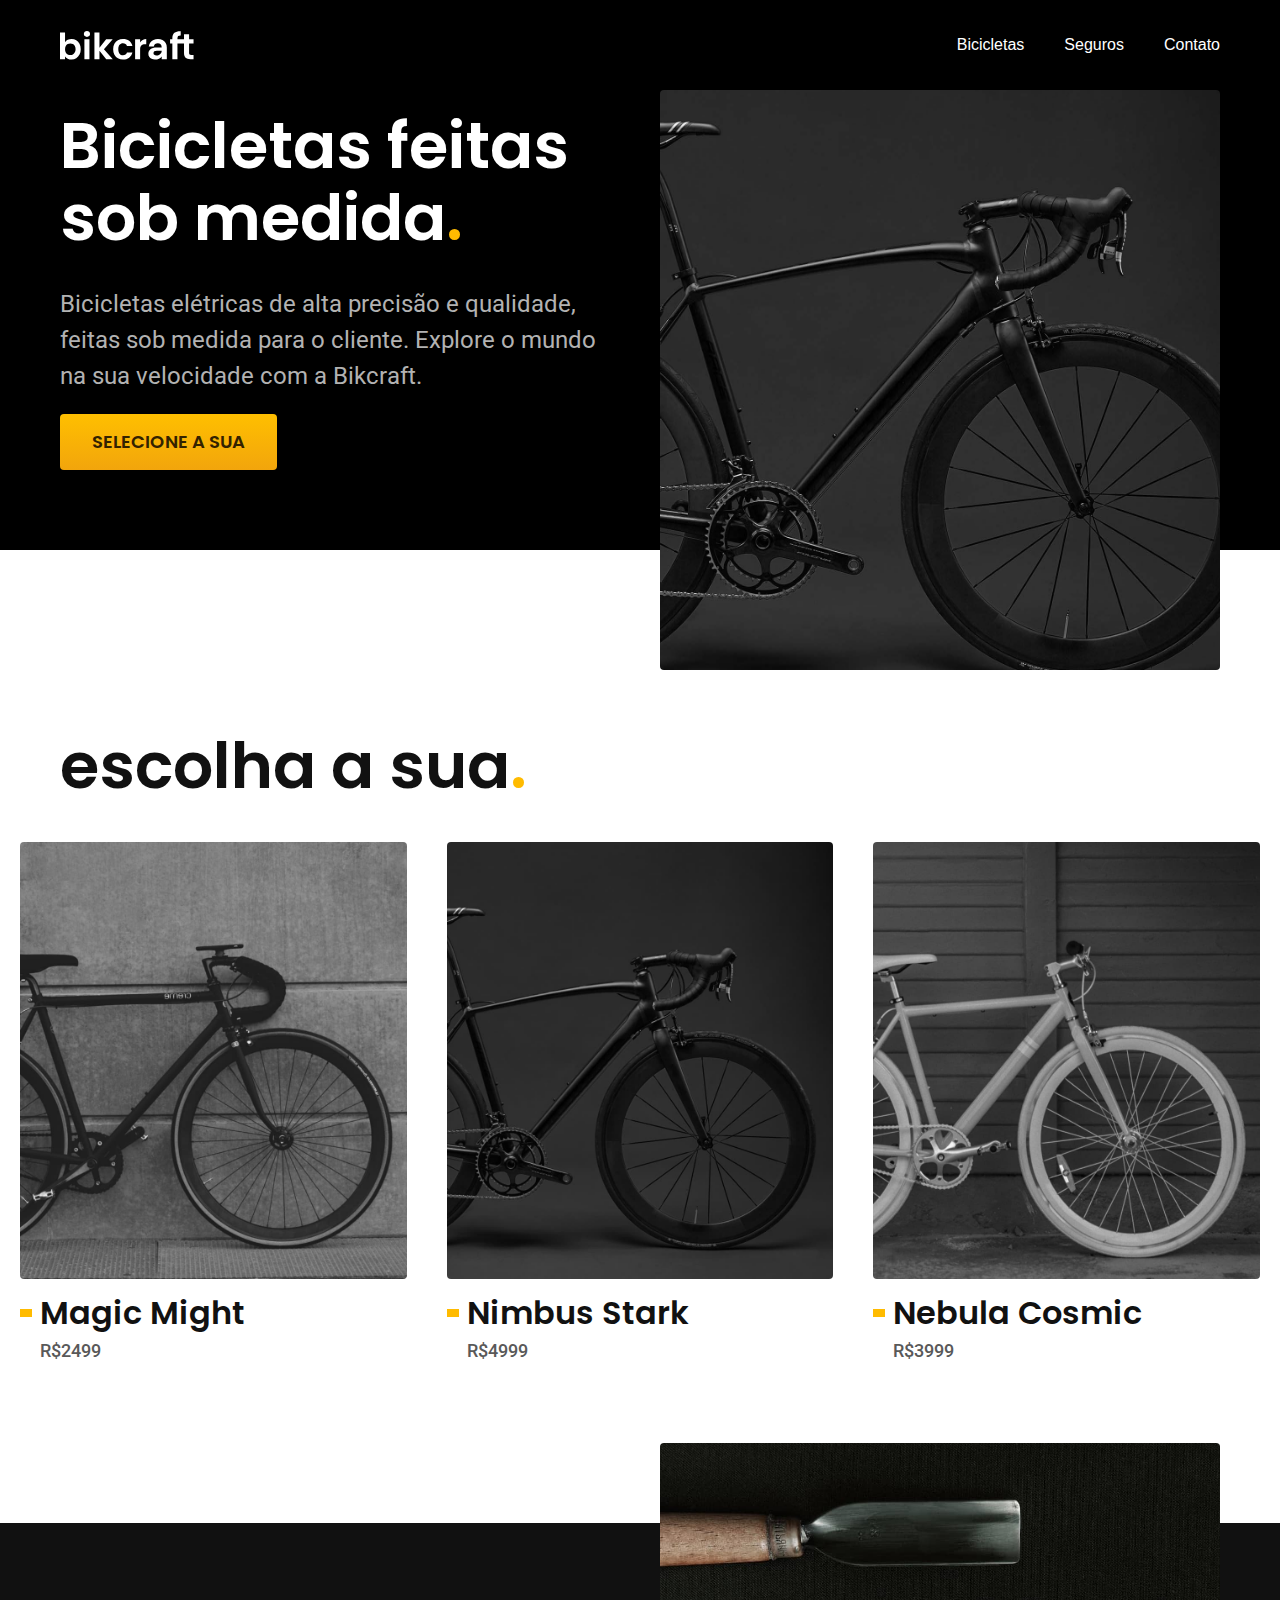
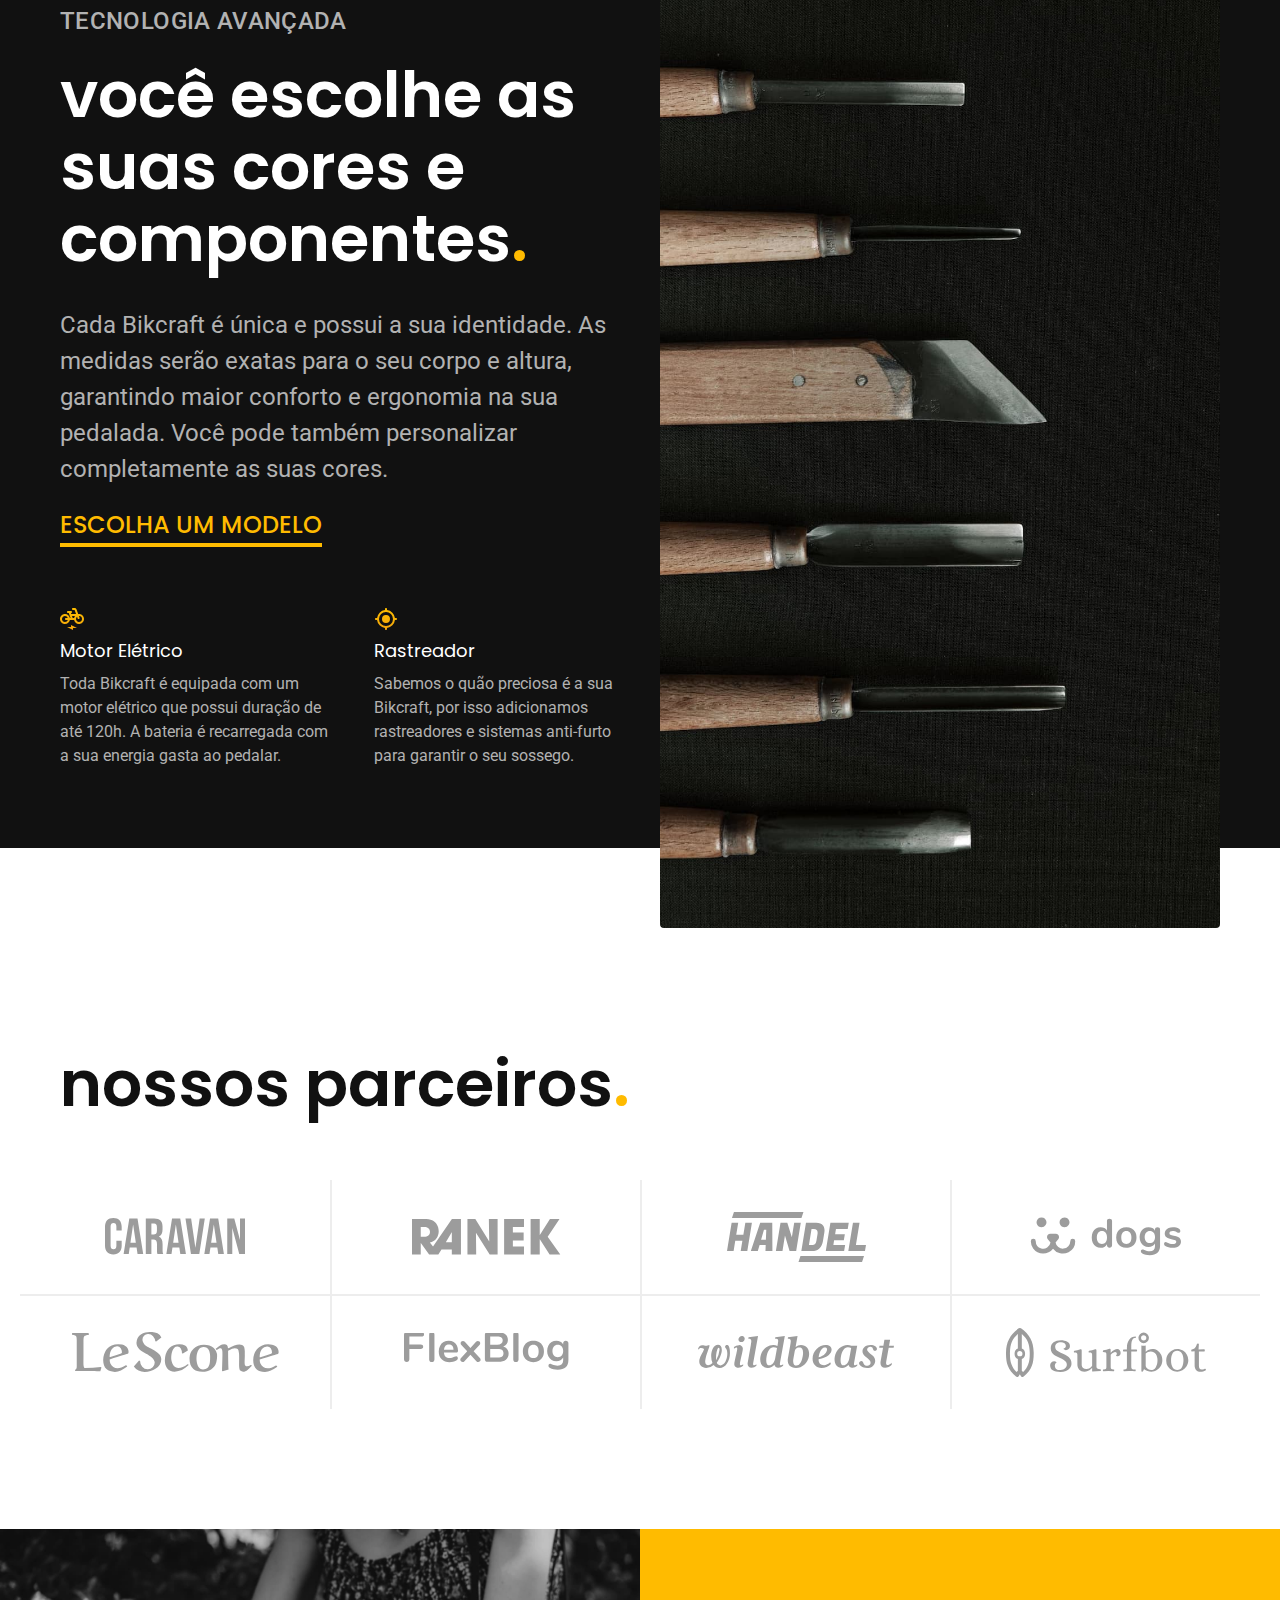
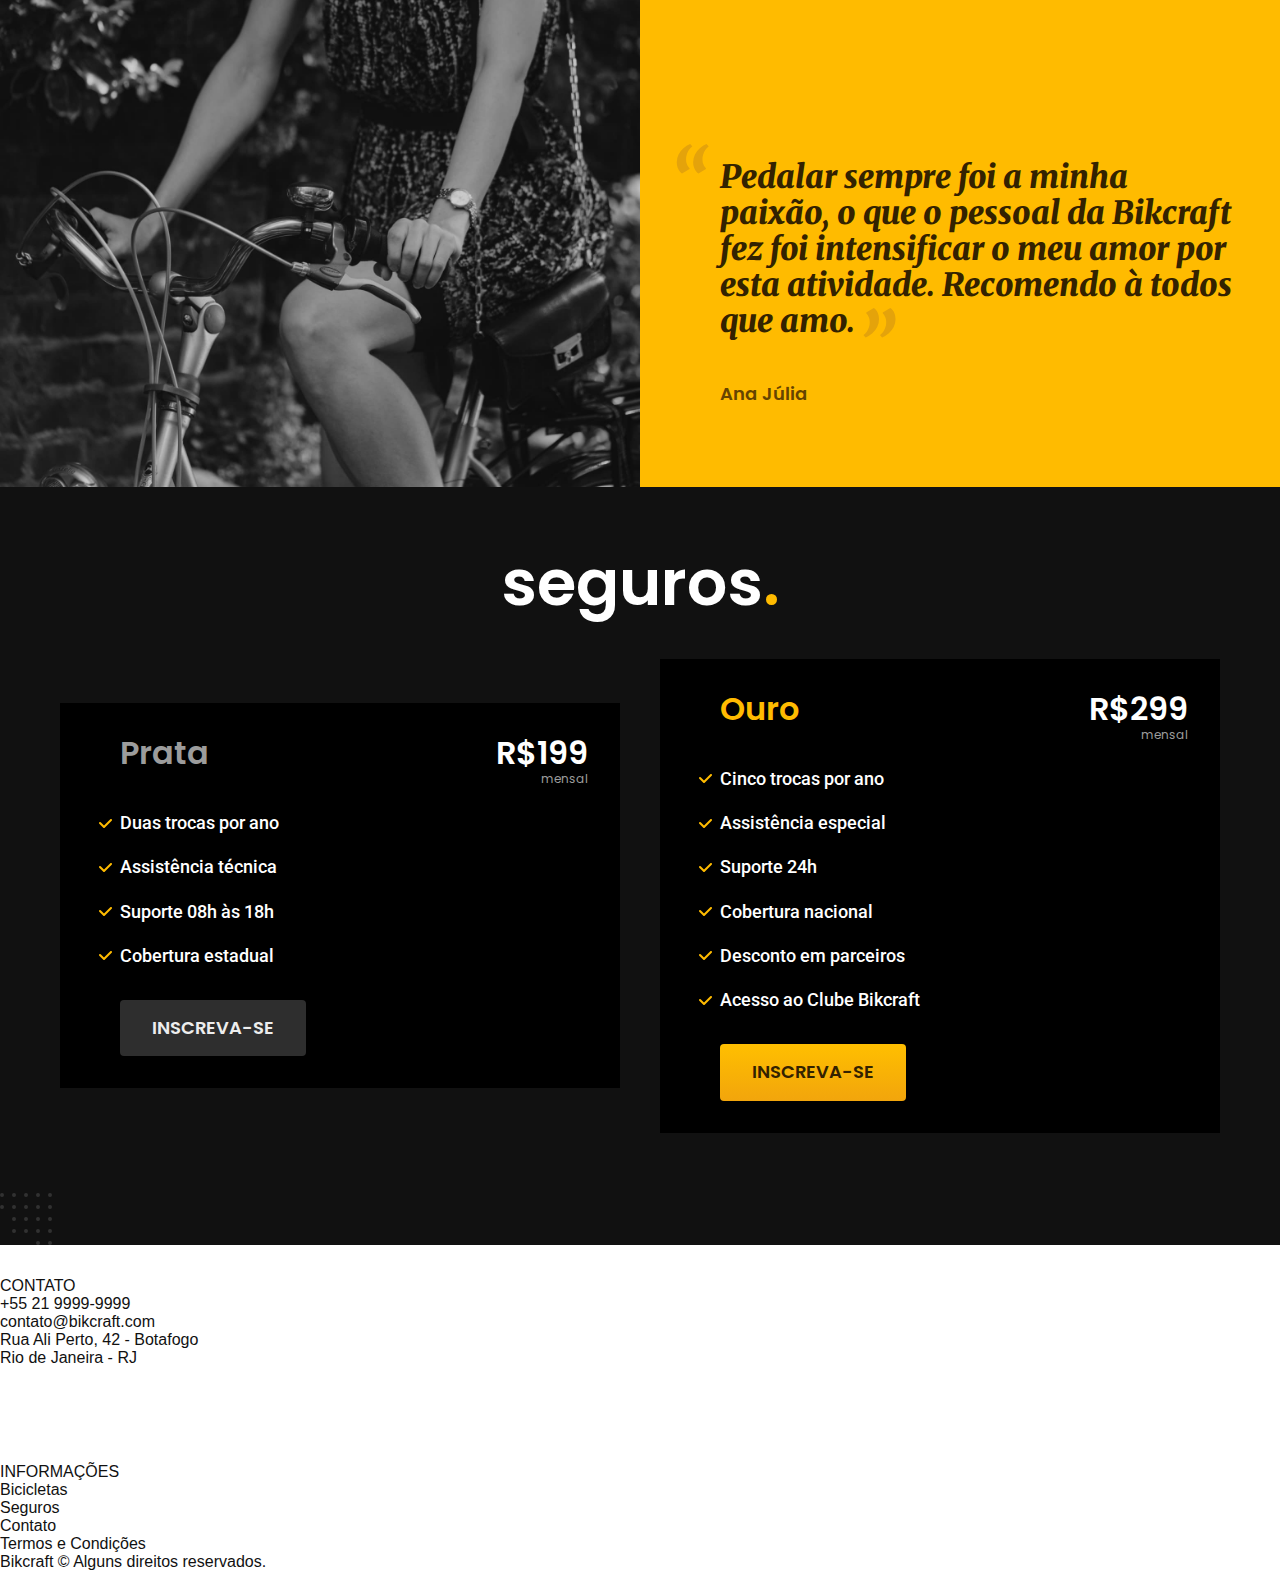
==== commit 5ea46523: "Adição de depoimento e planos" ====
--- a/index.html
+++ b/index.html
@@ -11,7 +11,7 @@
 
   <link rel="preconnect" href="https://fonts.googleapis.com">
   <link rel="preconnect" href="https://fonts.gstatic.com" crossorigin>
-  <link href="https://fonts.googleapis.com/css2?family=Poppins:wght@400;600&family=Roboto:wght@400;500&display=swap" rel="stylesheet">
+  <link href="https://fonts.googleapis.com/css2?family=Merriweather:ital,wght@1,900&family=Poppins:wght@400;600&family=Roboto:wght@400;500&display=swap" rel="stylesheet">
 </head>
 <header class="header-bg">
   <div class="header container">
@@ -114,49 +114,51 @@
   </section>
 
   </div>
-  <div class="depoimento">
-    <img src="./img/fotos/depoimento.jpg" alt="">
-    <div class="depoimento-texto">
-      <img src="./img/dec/top-left-p.svg" alt="">
-      <p>Pedalar sempre foi a minha paixão, o que o pessoal da Bikcraft fez foi intensificar o meu amor por esta atividade. Recomendo à todos que amo.</p>
-      <p>Ana Júlia</p>
-      <img src="./img/dec/bottom-right-p.svg" alt="">
+  <section class="depoimento" aria-label="Depoimento">
+    <div>
+      <img src="./img/fotos/depoimento.jpg" alt="Pessoa pedalando em uma bicicleta Bikcraft">
     </div>
+    <div class="depoimento-conteudo">
+      <blockquote class="font-1-xl cor-p5">
+        <p>Pedalar sempre foi a minha paixão, o que o pessoal da Bikcraft fez foi intensificar o meu amor por esta atividade. Recomendo à todos que amo.</p>
+        <span class="font-1-m-b cor-p4">Ana Júlia</span>
+      </blockquote>
+  </section>
+
   </div>
-  <div class="seguros">
-    <h3>seguros<span>.</span></h3>
-    <div class="seguros-tipos">
-      <div class="seguros-tipos-1">
-        <p>Prata</p>
-        <p>R$199</p>
-        <p>mensal</p>
-        <ul>
+
+  <article class="seguros-bg">
+    <div class="seguros container">
+      <h2 class="container font-1-xxl cor-0">seguros<span class="cor-p1">.</span></h2>
+      <div class="seguros-item">
+        <h3 class="font-1-xl cor-6">Prata</h3>
+        <span class="font-1-xl cor-0">R$199 <span class="font-1-xs cor-6">mensal</span></span>
+        <ul class="font-2-m cor-0">
           <li>Duas trocas por ano</li>
           <li>Assistência técnica</li>
           <li>Suporte 08h às 18h</li>
           <li>Cobertura estadual</li>
         </ul>
-        <a href="./">INSCREVA-SE</a>
+        <a class="botao secundario" href="./orcamento.html">INSCREVA-SE</a>
       </div>
-      <div class="seguros-tipos">
-        <div class="seguros-tipos-2">
-          <p>Prata</p>
-          <p>R$199</p>
-          <p>mensal</p>
-          <ul>
-            <li>Cinco trocas por ano</li>
-            <li>Assistência especial</li>
-            <li>Suporte 24h</li>
-            <li>Cobertura nacional</li>
-            <li>Desconto em parceiros</li>
-            <li>Acesso ao Clube Bikcraft</li>
-          </ul>
-          <a href="./">INSCREVA-SE</a>
-        </div>
+      <div class="seguros-item">
+        <h3 class="font-1-xl cor-p1">Ouro</h3>
+        <span class="font-1-xl cor-0">R$299 <span class="font-1-xs cor-6">mensal</span></span>
+        <ul class="font-2-m cor-0">
+          <li>Cinco trocas por ano</li>
+          <li>Assistência especial</li>
+          <li>Suporte 24h</li>
+          <li>Cobertura nacional</li>
+          <li>Desconto em parceiros</li>
+          <li>Acesso ao Clube Bikcraft</li>
+        </ul>
+        <a class="botao" href="./orcamento.html">INSCREVA-SE</a>
       </div>
     </div>
     <img src="./img/dec/bottom-left.svg" alt="">
-  </div>
+    </div>
+  </article>
+
 
   <footer class="footer">
     <div class="footer-infos">
--- a/css/style.css
+++ b/css/style.css
@@ -12,7 +12,12 @@
 @import "./home/introducao.css";
 @import "./home/tecnologia.css";
 @import "./home/parceiros.css";
+@import "./home/depoimento.css";
 
 /* Bicicletas */
 
 @import "./bicicletas/bicicletas-lista.css";
+
+/* Seguros */
+
+@import "./seguros/seguros.css";
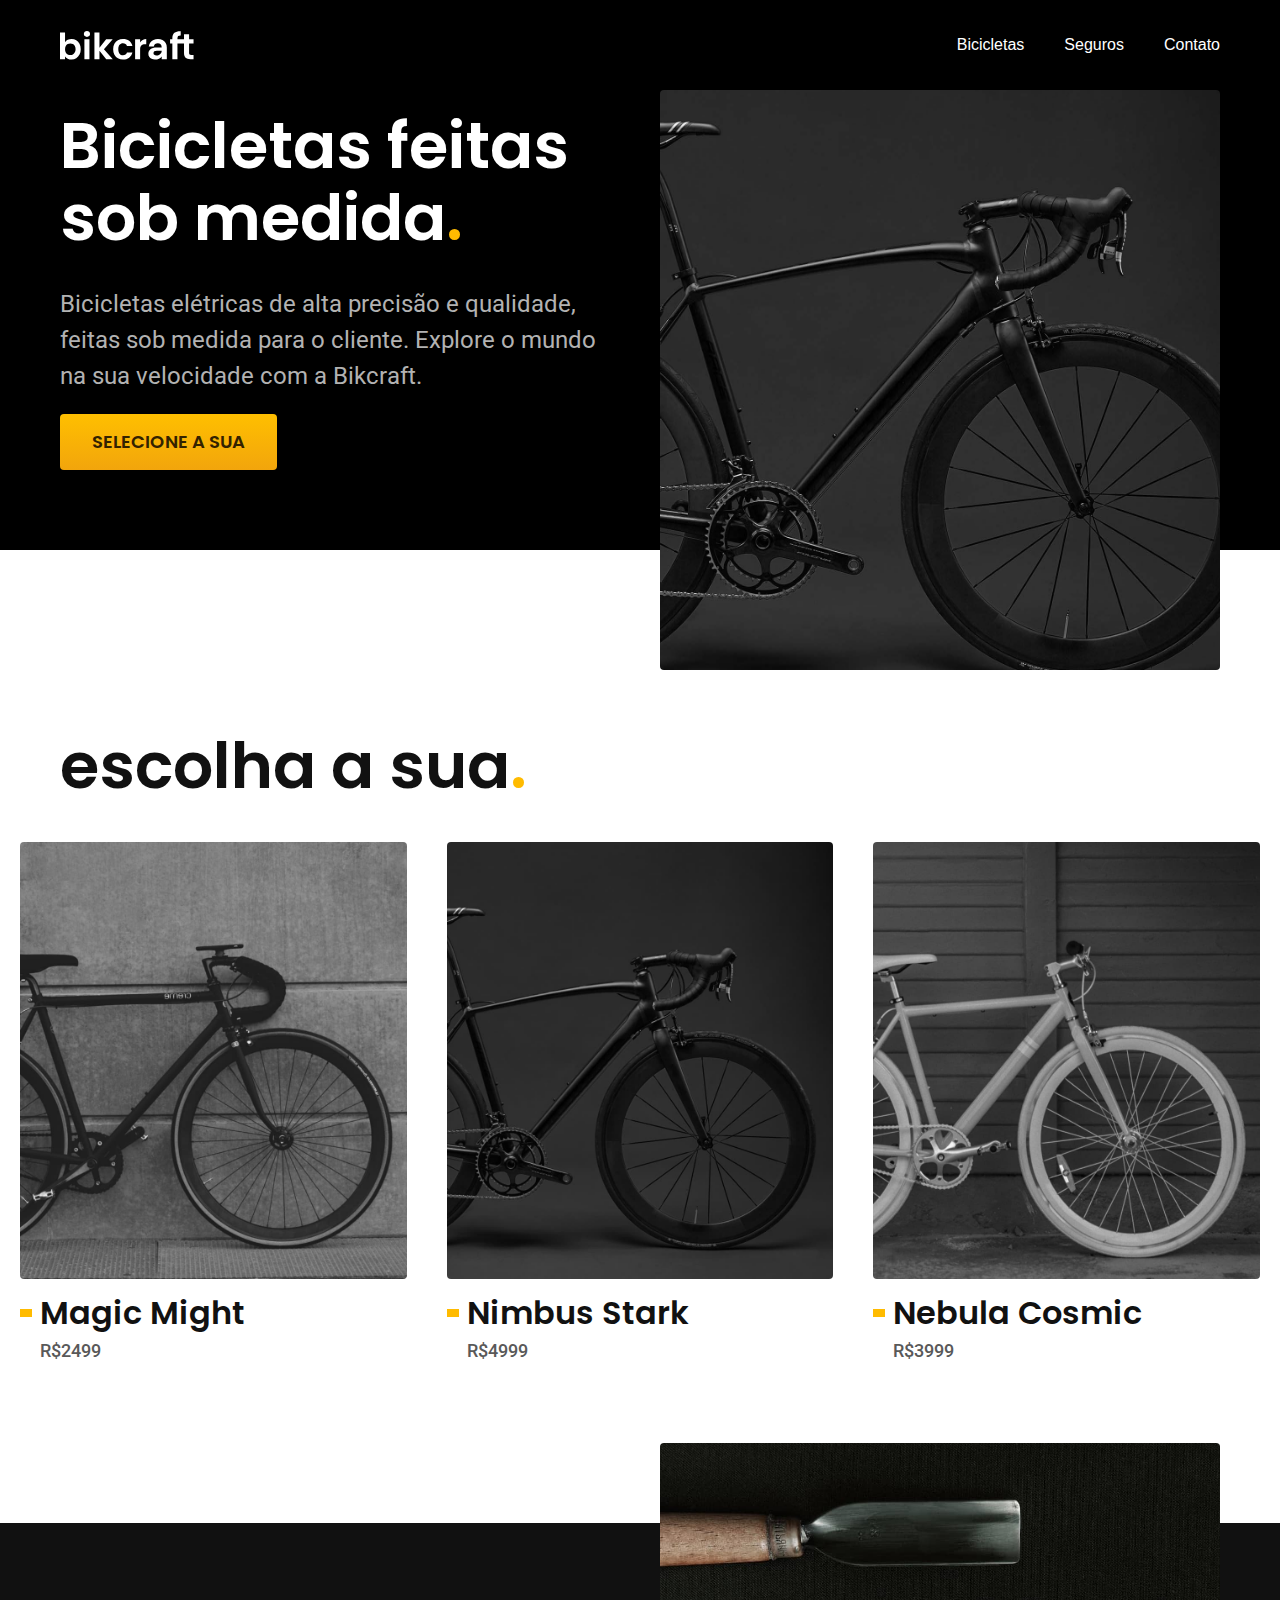
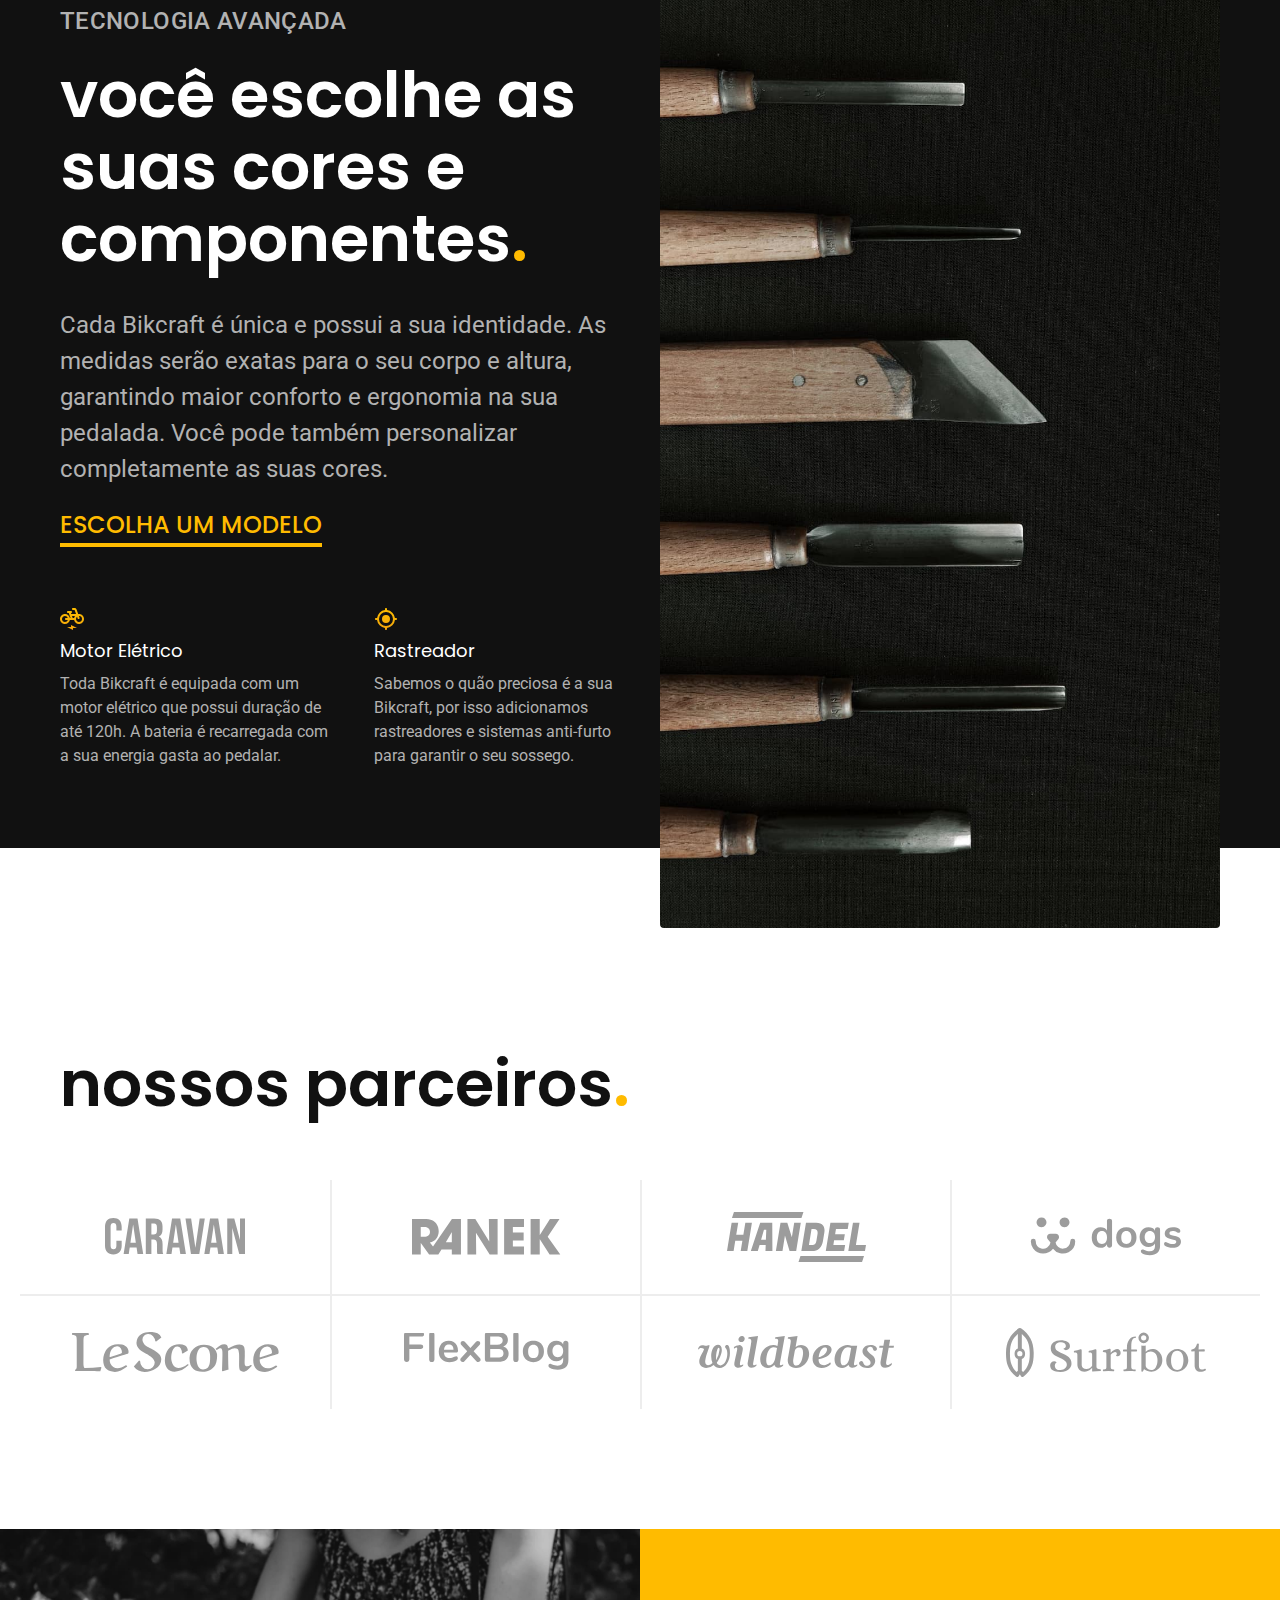
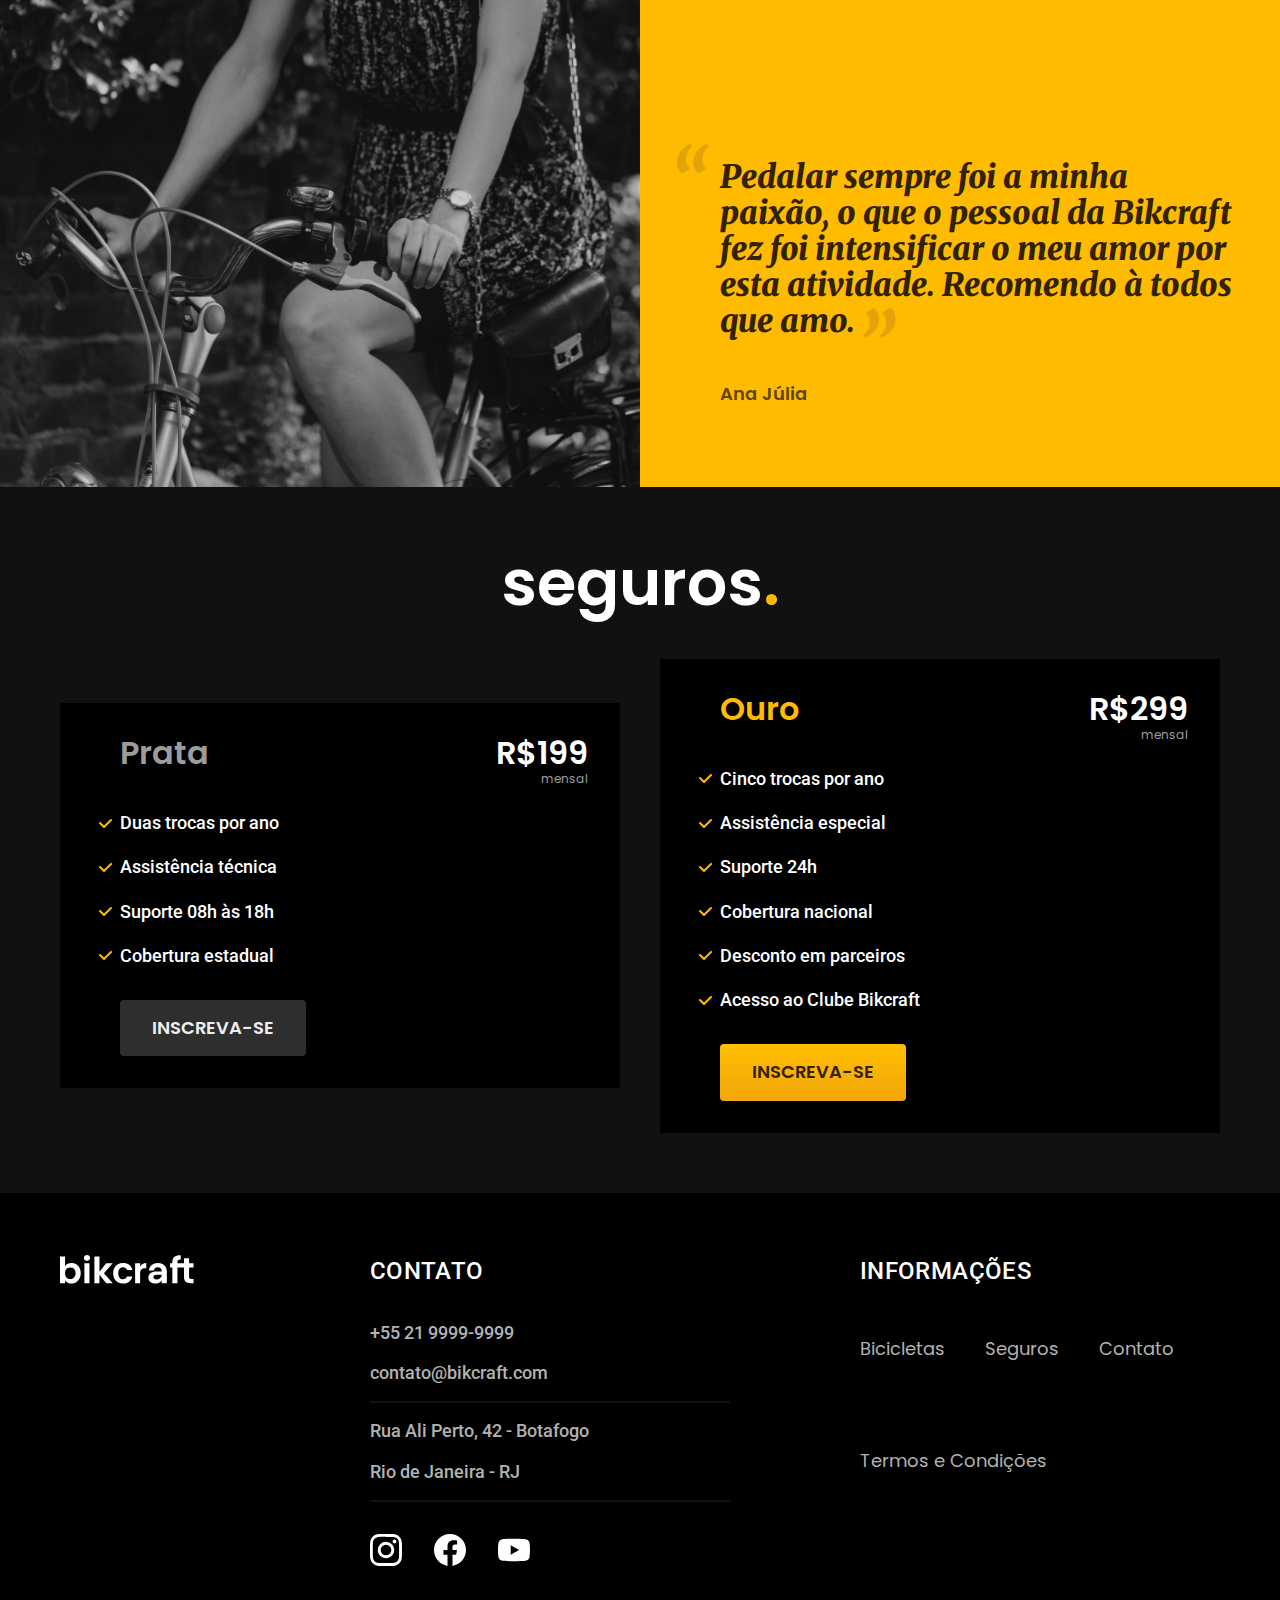
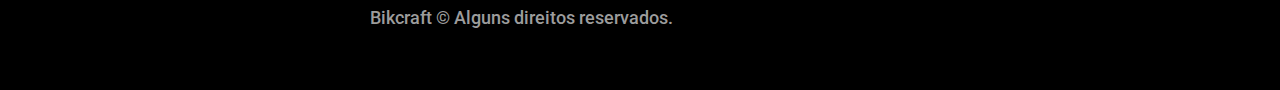
==== commit 75e9cedc: "Finalização da pagina home" ====
--- a/index.html
+++ b/index.html
@@ -155,42 +155,46 @@
         <a class="botao" href="./orcamento.html">INSCREVA-SE</a>
       </div>
     </div>
-    <img src="./img/dec/bottom-left.svg" alt="">
-    </div>
   </article>
 
 
-  <footer class="footer">
-    <div class="footer-infos">
-      <img src="./img/bikcraft.svg" alt="">
-      <div class="footer-infos-contato">
-        <p>CONTATO</p>
-        <ul>
-          <li>+55 21 9999-9999</li>
-          <li>contato@bikcraft.com</li>
-        </ul>
-        <ul>
+  <footer class="footer-bg">
+    <div class="footer container">
+      <img src="./img/bikcraft.svg" alt="Bikcraft">
+      <div class="footer-contato">
+        <h3 class="font-2-l-b cor-0">CONTATO</h3>
+        <ul class="font-2-m cor-5">
+          <li><a href="tel:+552199999999">+55 21 9999-9999</a></li>
+          <li><a href="mailto:contato@bikcraft.com">contato@bikcraft.com</a></li>
           <li>Rua Ali Perto, 42 - Botafogo</li>
           <li>Rio de Janeira - RJ</li>
         </ul>
-        <div class="footer-infos-contato-redes">
-          <img src="./img/redes/instagram.svg" alt="">
-          <img src="./img/redes/facebook.svg" alt="">
-          <img src="./img/redes/youtube.svg" alt="">
+        <div class="footer-redes">
+          <a href="./">
+            <img src="./img/redes/instagram.svg" alt="">
+          </a>
+          <a href="./">
+            <img src="./img/redes/facebook.svg" alt="">
+          </a>
+          <a href="./">
+            <img src="./img/redes/youtube.svg" alt="">
+          </a>
         </div>
-      </div>
-      <div class="footer-infos-informacoes">
-        <p>INFORMAÇÕES</p>
-        <ul>
-          <li>Bicicletas</li>
-          <li>Seguros</li>
-          <li>Contato</li>
-          <li><a href="">Termos e Condições</a></li>
-        </ul>
-      </div>
-    </div>
-    <p class="rodape">Bikcraft © Alguns direitos reservados.</p>
-
+
+        <p class="footer-copy font-2-m cor-6">Bikcraft © Alguns direitos reservados.</p>
+      </div>
+      <div class="footer-informacoes">
+        <h3 class="font-2-l-b cor-0">informações</h3>
+        <nav>
+          <ul class="header-menu font-1-m cor-5">
+            <li><a href="./bicicletas.html">Bicicletas</a></li>
+            <li><a href="./seguros.html">Seguros</a></li>
+            <li><a href="./contato.html">Contato</a></li>
+            <li><a href="./termos.html">Termos e Condições</a></li>
+          </ul>
+        </nav>
+      </div>
+    </div>
   </footer>
 </body>
 
--- a/css/style.css
+++ b/css/style.css
@@ -3,6 +3,7 @@
 @import "./utilidades/cores.css";
 
 @import "./global/header.css";
+@import "./global/footer.css";
 
 /* Utilidades */
 @import "./utilidades/componentes.css";
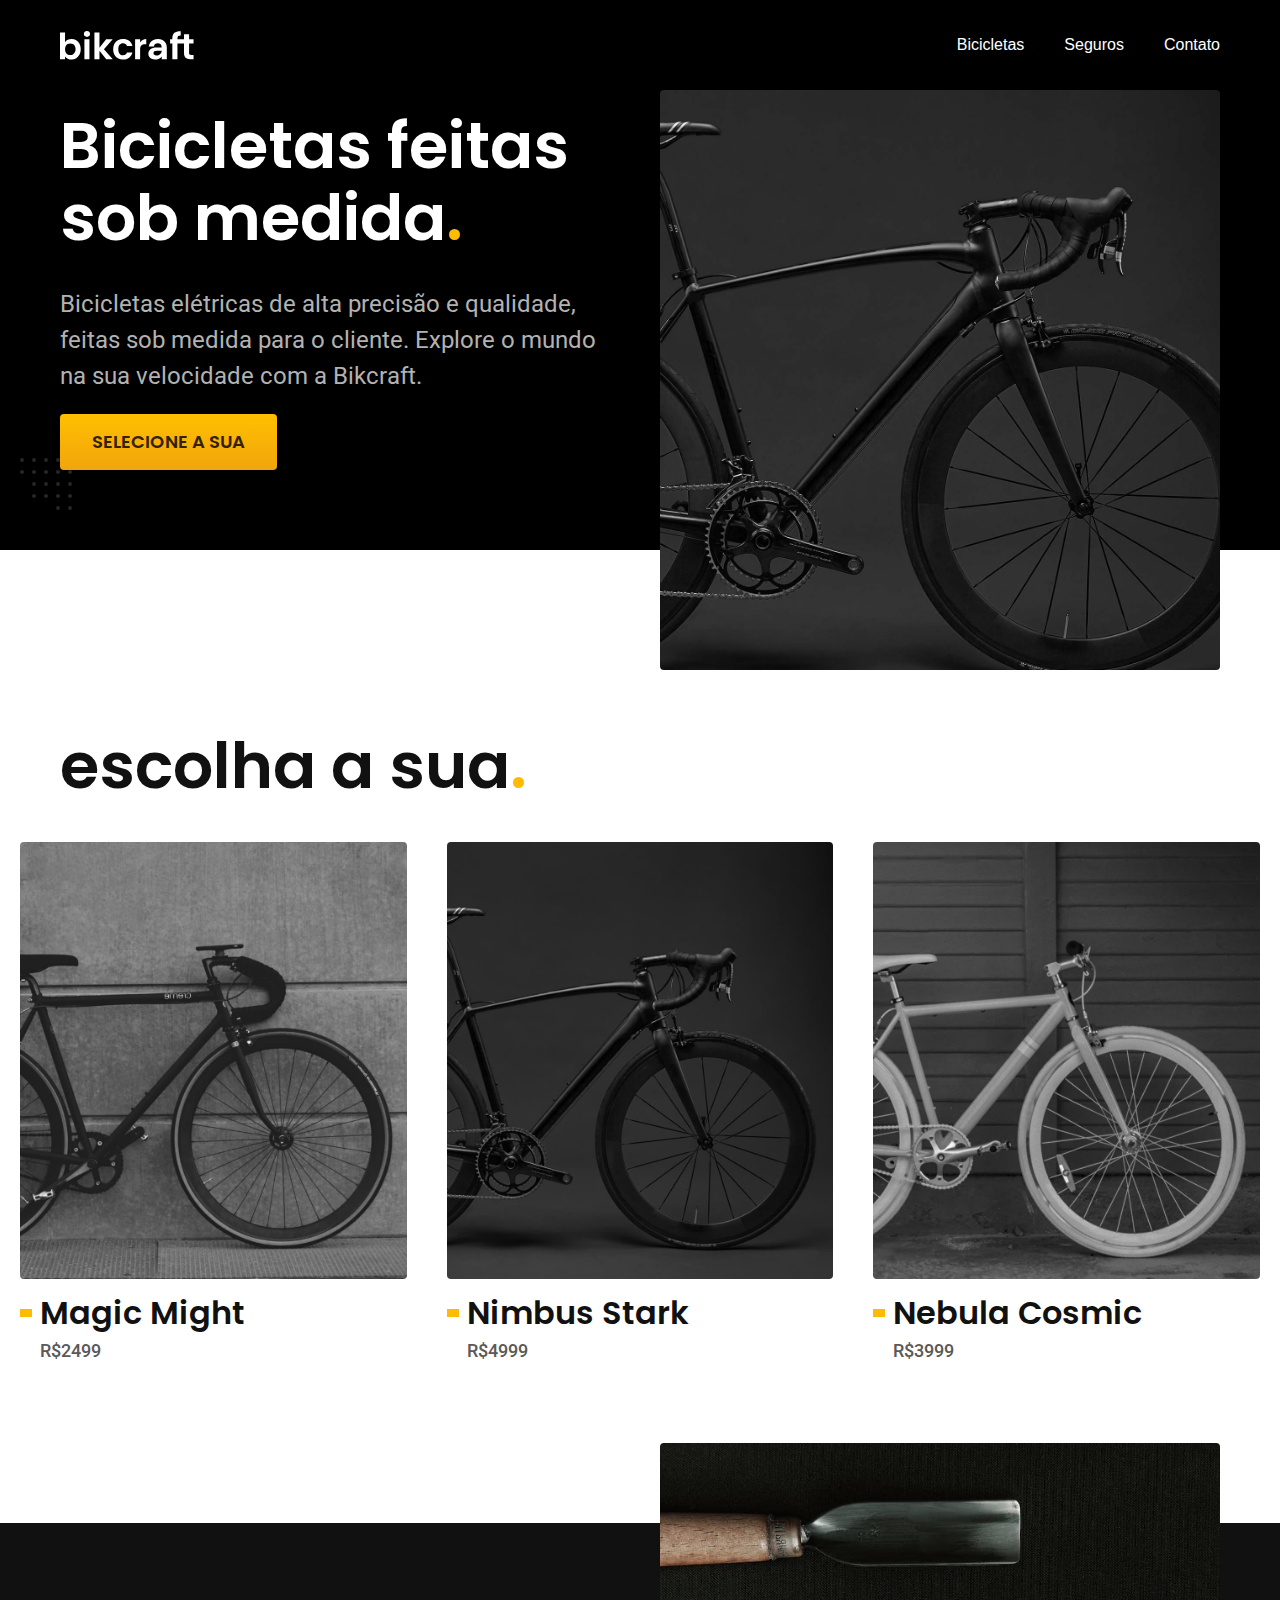
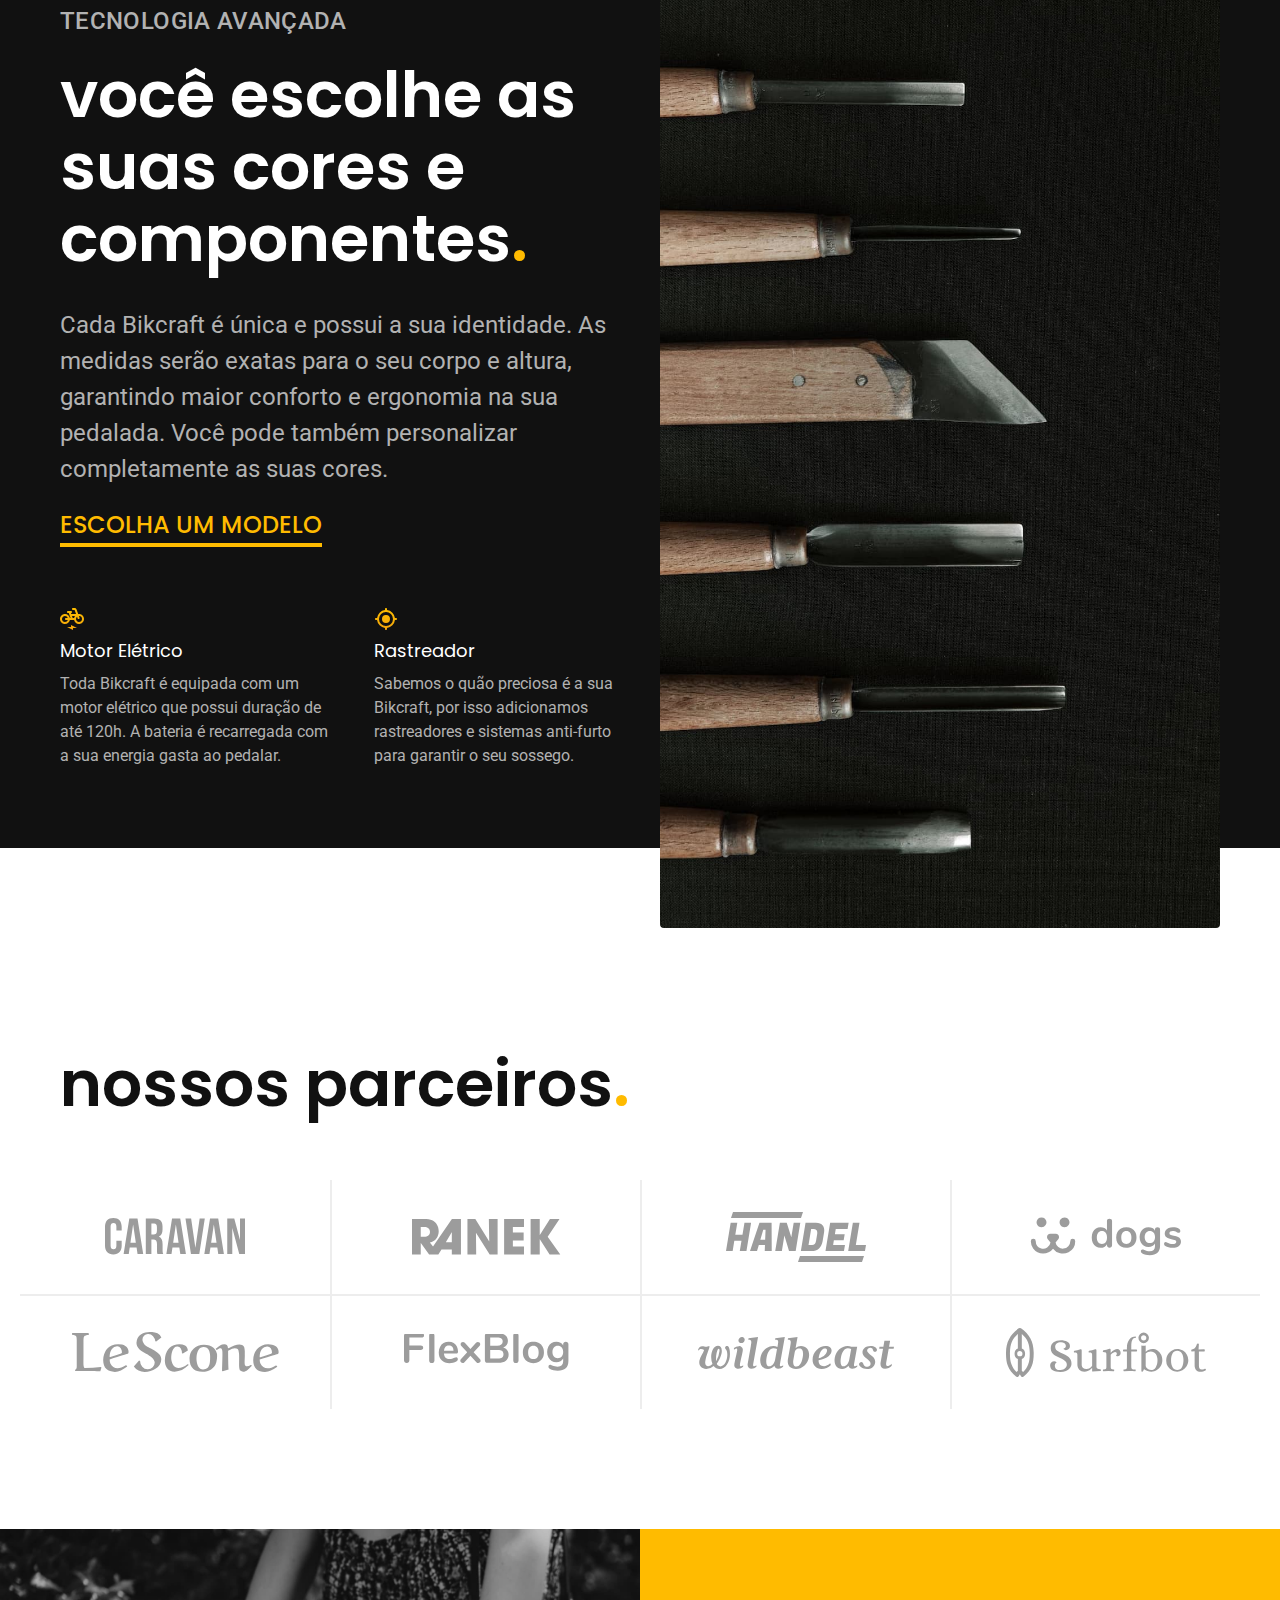
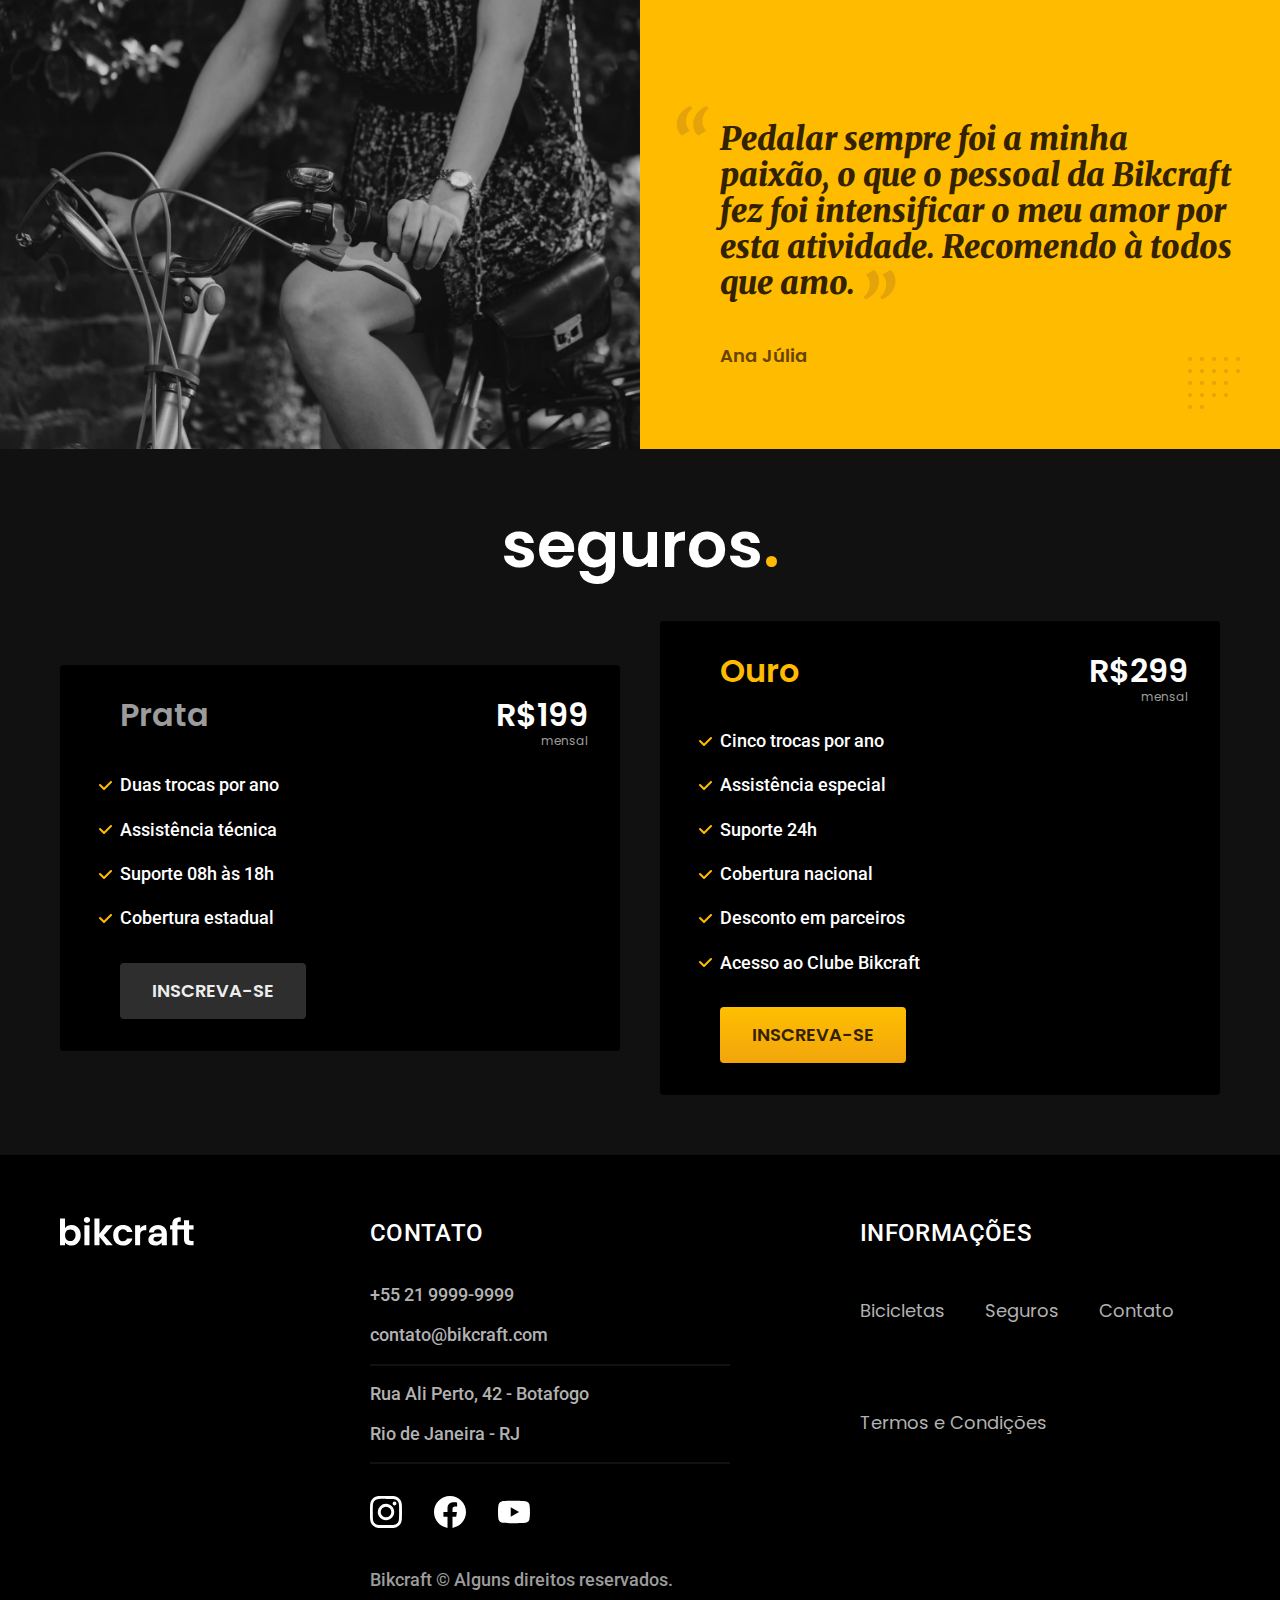
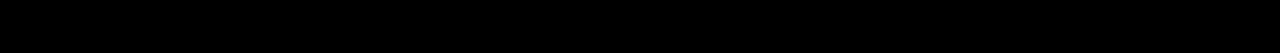
==== commit 79290da4: "Commit final com o site em todas as abas prontas, otimizadas e responsivas." ====
--- a/index.html
+++ b/index.html
@@ -6,29 +6,33 @@
   <meta name="viewport" content="width=device-width, initial-scale=1.0">
   <title>Bikcraft - Bicicletas Elétricas</title>
   <meta name="description" content="Bicicletas elétricas de alta precisão e qualidade,  feitas sob medida para o cliente. Explore o mundo na sua velocidade com a Bikcraft.">
+
+  <link rel="preload" href="./css/style.css" as="style">
   <link rel="stylesheet" href="./css/style.css">
-  <link rel="stylesheet" href="./css/header.css">
 
   <link rel="preconnect" href="https://fonts.googleapis.com">
   <link rel="preconnect" href="https://fonts.gstatic.com" crossorigin>
   <link href="https://fonts.googleapis.com/css2?family=Merriweather:ital,wght@1,900&family=Poppins:wght@400;600&family=Roboto:wght@400;500&display=swap" rel="stylesheet">
 </head>
-<header class="header-bg">
-  <div class="header container">
-    <a href="./">
-      <img src="./img/bikcraft.svg" alt="bikcraft logo">
-    </a>
-    <nav aria-label="primaria">
-      <ul class="header-menu cor-0 font-1m">
-        <li><a href="./bicicletas.html">Bicicletas</a></li>
-        <li><a href="./seguros.html">Seguros</a></li>
-        <li><a href="./contato.html">Contato</a></li>
-      </ul>
-    </nav>
-  </div>
-</header>
-
-<body>
+
+
+<body class="home">
+
+  <header class="header-bg">
+    <div class="header container">
+      <a href="./">
+        <img src="./img/bikcraft.svg" width="136" height="32" alt="bikcraft logo">
+      </a>
+      <nav aria-label="primaria">
+        <ul class="header-menu cor-0 font-1m">
+          <li><a href="./bicicletas.html">Bicicletas</a></li>
+          <li><a href="./seguros.html">Seguros</a></li>
+          <li><a href="./contato.html">Contato</a></li>
+        </ul>
+      </nav>
+    </div>
+  </header>
+
   <main class="introducao-bg">
     <div class="introducao container">
       <div class="introducao-conteudo">
@@ -36,10 +40,10 @@
         <p class="font-2-l cor-5">Bicicletas elétricas de alta precisão e qualidade, feitas sob medida para o cliente. Explore o mundo na sua velocidade com a Bikcraft.</p>
         <a href="./bicicletas.html" class="botao">Selecione a sua</a>
       </div>
-      <div>
-        <img src="./img/fotos/introducao.jpg" alt="Bicicleta elétrica preta.">
-      </div>
-
+      <picture>
+        <source media="(max-width: 800px)" srcset="./img/bicicletas/nimbus.jpg">
+        <img src="./img/fotos/introducao.jpg" width="1280" height="1600" alt="Bicicleta elétrica preta.">
+      </picture>
     </div>
 
   </main>
@@ -48,21 +52,21 @@
     <ul>
       <li>
         <a href="./bicicletas/magic.html">
-          <img src="./img/bicicletas/magic-home.jpg" alt="">
+          <img src="./img/bicicletas/magic-home.jpg" alt="" width="920" height="1040">
           <h3 class="font-1-xl">Magic Might</h3>
           <span class="font-2-m cor-8">R$2499</span>
         </a>
       </li>
       <li>
         <a href="./bicicletas/nimbus.html">
-          <img src="./img/bicicletas/nimbus-home.jpg" alt="">
+          <img src="./img/bicicletas/nimbus-home.jpg" alt="" width="920" height="1040">
           <h3 class="font-1-xl">Nimbus Stark</h3>
           <span class="font-2-m cor-8">R$4999</span>
         </a>
       </li>
       <li>
         <a href="./bicicletas/nebula.html">
-          <img src="./img/bicicletas/nebula-home.jpg" alt="">
+          <img src="./img/bicicletas/nebula-home.jpg" alt="" width="920" height="1040">
           <h3 class="font-1-xl">Nebula Cosmic</h3>
           <span class="font-2-m cor-8">R$3999</span>
         </a>
@@ -79,12 +83,12 @@
         <a class="link" href="./bicicletas.html">ESCOLHA UM MODELO</a>
         <div class="tecnologia-vantagens">
           <div>
-            <img src="./img/icones/eletrica.svg" alt="">
+            <img src="./img/icones/eletrica.svg" width="24" height="24" alt="">
             <h3 class="font-1-m cor-0">Motor Elétrico</h3>
             <p class="font-2-s cor-5">Toda Bikcraft é equipada com um motor elétrico que possui duração de até 120h. A bateria é recarregada com a sua energia gasta ao pedalar.</p>
           </div>
           <div>
-            <img src="./img/icones/rastreador.svg" alt="">
+            <img src="./img/icones/rastreador.svg" width="24" height="24" alt="">
             <h3 class="font-1-m cor-0">Rastreador</h3>
             <p class="font-2-s cor-5">Sabemos o quão preciosa é a sua Bikcraft, por isso adicionamos rastreadores e sistemas anti-furto para garantir o seu sossego.</p>
           </div>
@@ -92,7 +96,7 @@
 
       </div>
       <div class="tecnologia-imagem">
-        <img src="./img/fotos/tecnologia.jpg" alt="">
+        <img src="./img/fotos/tecnologia.jpg" width="1200" height="1920" alt="">
       </div>
     </div>
   </article>
@@ -101,14 +105,14 @@
     <h2 class="container font-1-xxl">nossos parceiros<span class="cor-p1">.</span></h2>
 
     <ul>
-      <li><img src="./img/parceiros/caravan.svg" alt="Caravan"></li>
-      <li><img src="./img/parceiros/ranek.svg" alt="Ranek"></li>
-      <li><img src="./img/parceiros/handel.svg" alt="Handel"></li>
-      <li><img src="./img/parceiros/dogs.svg" alt="Dogs"></li>
-      <li><img src="./img/parceiros/lescone.svg" alt="Lescone"></li>
-      <li><img src="./img/parceiros/flexblog.svg" alt="Flexbog"></li>
-      <li><img src="./img/parceiros/wildbeast.svg" alt="Wildbeast"></li>
-      <li><img src="./img/parceiros/surfbot.svg" alt="surfbot"></li>
+      <li><img src="./img/parceiros/caravan.svg" alt="Caravan" width="140" height="38"></li>
+      <li><img src="./img/parceiros/ranek.svg" alt="Ranek" width="149" height="36"></li>
+      <li><img src="./img/parceiros/handel.svg" alt="Handel" width="140" height="50"></li>
+      <li><img src="./img/parceiros/dogs.svg" alt="Dogs" width="152" height="39"></li>
+      <li><img src="./img/parceiros/lescone.svg" alt="Lescone" width="208" height="41"></li>
+      <li><img src="./img/parceiros/flexblog.svg" alt="Flexbog" width="165" height="38"></li>
+      <li><img src="./img/parceiros/wildbeast.svg" alt="Wildbeast" width="196" height="34"></li>
+      <li><img src="./img/parceiros/surfbot.svg" alt="surfbot" width="200" height="49"></li>
 
     </ul>
   </section>
@@ -116,7 +120,7 @@
   </div>
   <section class="depoimento" aria-label="Depoimento">
     <div>
-      <img src="./img/fotos/depoimento.jpg" alt="Pessoa pedalando em uma bicicleta Bikcraft">
+      <img src="./img/fotos/depoimento.jpg" alt="Pessoa pedalando em uma bicicleta Bikcraft" width="1560" height="1360">
     </div>
     <div class="depoimento-conteudo">
       <blockquote class="font-1-xl cor-p5">
@@ -160,7 +164,7 @@
 
   <footer class="footer-bg">
     <div class="footer container">
-      <img src="./img/bikcraft.svg" alt="Bikcraft">
+      <img src="./img/bikcraft.svg" alt="Bikcraft" width="136" height="32">
       <div class="footer-contato">
         <h3 class="font-2-l-b cor-0">CONTATO</h3>
         <ul class="font-2-m cor-5">
@@ -171,13 +175,13 @@
         </ul>
         <div class="footer-redes">
           <a href="./">
-            <img src="./img/redes/instagram.svg" alt="">
+            <img src="./img/redes/instagram.svg" alt="" width="32" height="32">
           </a>
           <a href="./">
-            <img src="./img/redes/facebook.svg" alt="">
+            <img src="./img/redes/facebook.svg" alt="" width="32" height="32">
           </a>
           <a href="./">
-            <img src="./img/redes/youtube.svg" alt="">
+            <img src="./img/redes/youtube.svg" alt="" width="32" height="32">
           </a>
         </div>
 
--- a/css/style.css
+++ b/css/style.css
@@ -7,6 +7,7 @@
 
 /* Utilidades */
 @import "./utilidades/componentes.css";
+@import "./utilidades/formulario.css";
 
 /* Home */
 
@@ -18,7 +19,28 @@
 /* Bicicletas */
 
 @import "./bicicletas/bicicletas-lista.css";
+@import "./bicicletas/bicicletas.css";
+
+/* Bicicleta */
+
+@import "./bicicleta/bicicleta.css";
+@import "./bicicleta/seguro.css";
 
 /* Seguros */
 
 @import "./seguros/seguros.css";
+@import "./seguros/vantagens.css";
+@import "./seguros/perguntas.css";
+
+/* Contato */
+
+@import "./contato/contato.css";
+@import "./contato/lojas.css";
+
+/* Orcamento */
+
+@import "./orcamento/orcamento.css";
+
+/* Termos */
+
+@import "./termos/termos.css";
--- a/css/style.css
+++ b/css/style.css
@@ -7,6 +7,7 @@
 
 /* Utilidades */
 @import "./utilidades/componentes.css";
+@import "./utilidades/formulario.css";
 
 /* Home */
 
@@ -18,7 +19,28 @@
 /* Bicicletas */
 
 @import "./bicicletas/bicicletas-lista.css";
+@import "./bicicletas/bicicletas.css";
+
+/* Bicicleta */
+
+@import "./bicicleta/bicicleta.css";
+@import "./bicicleta/seguro.css";
 
 /* Seguros */
 
 @import "./seguros/seguros.css";
+@import "./seguros/vantagens.css";
+@import "./seguros/perguntas.css";
+
+/* Contato */
+
+@import "./contato/contato.css";
+@import "./contato/lojas.css";
+
+/* Orcamento */
+
+@import "./orcamento/orcamento.css";
+
+/* Termos */
+
+@import "./termos/termos.css";
